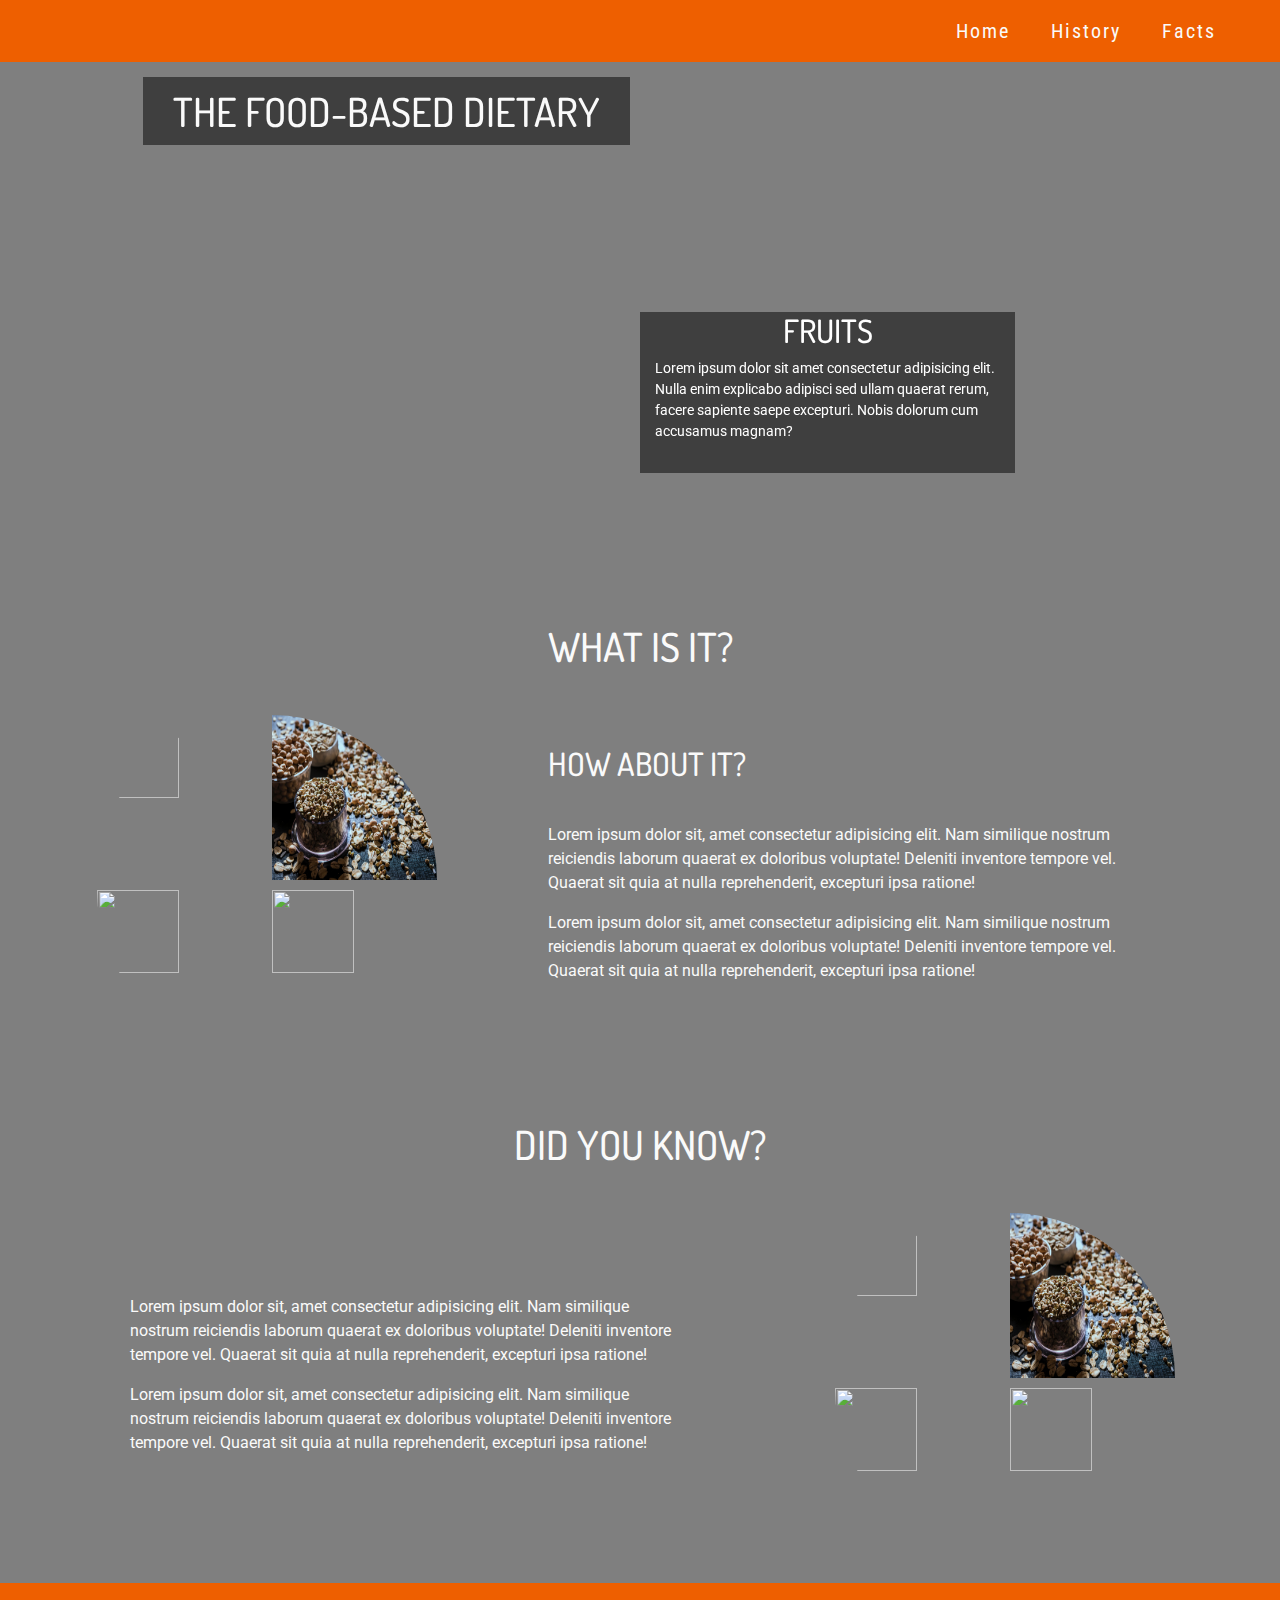
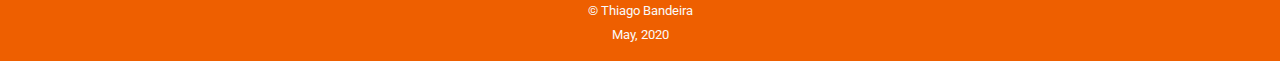
==== index.html @ e873997e "added text-box with link to facts.html page" ====
<!DOCTYPE html>
<html lang="en">
  <head>
    <meta charset="UTF-8" />
    <meta name="viewport" content="width=device-width, initial-scale=1.0" />
    <meta http-equiv="X-UA-Compatible" content="ie=edge" />
    <link rel="stylesheet" href="assets/css/style.css" type="text/css" />
    <link
      rel="stylesheet"
      href="https://use.fontawesome.com/releases/v5.6.3/css/all.css"
      integrity="sha384-UHRtZLI+pbxtHCWp1t77Bi1L4ZtiqrqD80Kn4Z8NTSRyMA2Fd33n5dQ8lWUE00s/"
      crossorigin="anonymous"
    />
    <link
      rel="stylesheet"
      href="https://stackpath.bootstrapcdn.com/bootstrap/4.5.0/css/bootstrap.min.css"
      type="text/css"
    />

    <title>The Food-Based Guidelines Website</title>
  </head>

  <body>
    <header>
      <nav class="navbar navbar-expand-lg navbar-light colorscheme">
        <a class="navbar-brand colorscheme" href="index.html"
          ><i class="fas fa-carrot"></i
        ></a>

        <button
          id="bt-toggler"
          class="navbar-toggler justify-content-end"
          type="button"
          data-toggle="collapse"
          data-target="#navbarNavDropdown"
          aria-controls="navbarNavDropdown"
          aria-expanded="false"
          aria-label="Toggle navigation"
        >
          <span><i class="fas fa-bars"></i></span>
        </button>
        <div
          class="collapse navbar-collapse justify-content-end"
          id="navbarNavDropdown"
        >
          <ul id="nav" class="navbar-nav">
            <li class="nav-item activated">
              <a class="nav-link" href="index.html">Home</a>
            </li>
            <li class="nav-item">
              <a class="nav-link" href="history.html">History</a>
            </li>
            <li class="nav-item">
              <a class="nav-link" href="facts.html">Facts</a>
            </li>
          </ul>
        </div>
      </nav>
    </header>

    <section>
      <div class="section-wrapper">
        <div class="hero-wrapper justify-content-center padding-bottom">
          <h1 class="maintitles">
            The Food-Based Dietary
          </h1>
          <div class="container-fluid">
            <div class="row">
              <div class="col-12">
                <div
                  id="carouselExampleControls"
                  class="carousel slide"
                  data-ride="carousel"
                >
                  <div class="carousel-inner">
                    <div class="carousel-item active">
                      <div class="img-fruits">
                        <span class="d-none d-md-block text-box-hero">
                          <a href="facts.html">
                            <h2 class="heading text-center">
                              Fruits
                            </h2>
                            <p>
                              Lorem ipsum dolor sit amet consectetur adipisicing
                              elit. Nulla enim explicabo adipisci sed ullam
                              quaerat rerum, facere sapiente saepe excepturi.
                              Nobis dolorum cum accusamus magnam?
                            </p></a
                          >
                        </span>
                      </div>
                    </div>

                    <div class="carousel-item">
                      <div class="img-dairy"></div>
                      <span class="d-none d-md-block text-box-hero">
                        <a href="facts.html">
                          <h2 class="heading text-center">
                            Dairy
                          </h2>
                          <p>
                            Lorem ipsum dolor sit amet consectetur adipisicing
                            elit. Nulla enim explicabo adipisci sed ullam
                            quaerat rerum, facere sapiente saepe excepturi.
                            Nobis dolorum cum accusamus magnam?
                          </p></a
                        >
                      </span>
                    </div>

                    <div class="carousel-item">
                      <div class="img-nuts">
                        <span class="d-none d-md-block text-box-hero">
                          <a href="facts.html">
                            <h2 class="heading text-center">
                              Nuts
                            </h2>
                            <p>
                              Lorem ipsum dolor sit amet consectetur adipisicing
                              elit. Nulla enim explicabo adipisci sed ullam
                              quaerat rerum, facere sapiente saepe excepturi.
                              Nobis dolorum cum accusamus magnam?
                            </p></a
                          >
                        </span>
                      </div>
                    </div>
                  </div>
                </div>
              </div>
            </div>
          </div>
        </div>
        <div class="container-fluid">
          <div class="padding-bottom">
            <div class="row">
              <div class="col-12">
                <h1 class="maintitle text-center">What is it?</h1>
              </div>
            </div>
            <div class="row">
              <div class="col-12 col-md-5">
                <div class="row justify-content-center">
                  <div class="charts-wrapper">
                    <img
                      src="assets/images/vegetables_2.jpg"
                      class="charts-vegetables"
                    />
                    <img src="assets/images/nuts_1.jpg" class="charts-nuts" />
                    <img
                      src="assets/images/fruits_1.jpg"
                      class="charts-fruits"
                    />
                    <img
                      src="assets/images/chicken_1.jpg"
                      class="charts-protein"
                    />
                  </div>
                </div>
              </div>
              <div class="col-12 col-md-6">
                <div class="heading">
                  <h2 class="maintitle text-center text-md-left">
                    How about it?
                  </h2>
                  <p class="text-justify text-md-left">
                    Lorem ipsum dolor sit, amet consectetur adipisicing elit.
                    Nam similique nostrum reiciendis laborum quaerat ex
                    doloribus voluptate! Deleniti inventore tempore vel. Quaerat
                    sit quia at nulla reprehenderit, excepturi ipsa ratione!
                  </p>
                  <p class="text-justify text-md-left">
                    Lorem ipsum dolor sit, amet consectetur adipisicing elit.
                    Nam similique nostrum reiciendis laborum quaerat ex
                    doloribus voluptate! Deleniti inventore tempore vel. Quaerat
                    sit quia at nulla reprehenderit, excepturi ipsa ratione!
                  </p>
                </div>
              </div>
            </div>
          </div>
        </div>
        <div class="container-fluid">
          <div class="padding-bottom">
            <div class="row">
              <div class="col-12">
                <h1 class="maintitle text-center">Did you know?</h1>
              </div>
            </div>

            <div class="row m-auto">
              <div class="col-12 col-md-6 m-auto">
                <p class="text-justify ml-5 text-md-left">
                  Lorem ipsum dolor sit, amet consectetur adipisicing elit. Nam
                  similique nostrum reiciendis laborum quaerat ex doloribus
                  voluptate! Deleniti inventore tempore vel. Quaerat sit quia at
                  nulla reprehenderit, excepturi ipsa ratione!
                </p>
                <p class="text-justify ml-5 text-md-left">
                  Lorem ipsum dolor sit, amet consectetur adipisicing elit. Nam
                  similique nostrum reiciendis laborum quaerat ex doloribus
                  voluptate! Deleniti inventore tempore vel. Quaerat sit quia at
                  nulla reprehenderit, excepturi ipsa ratione!
                </p>
              </div>
              <div class="col-12 col-md-5">
                <div class="row justify-content-center">
                  <div class="charts-wrapper">
                    <img
                      src="assets/images/vegetables_2.jpg"
                      class="charts-vegetables"
                    />
                    <img src="assets/images/nuts_1.jpg" class="charts-nuts" />
                    <img
                      src="assets/images/fruits_1.jpg"
                      class="charts-fruits"
                    />
                    <img
                      src="assets/images/chicken_1.jpg"
                      class="charts-protein"
                    />
                  </div>
                </div>
              </div>
            </div>
          </div>
        </div>
      </div>
    </section>

    <footer class="colorscheme">
      <p class="text-center">
        <small>© Thiago Bandeira <br />May, 2020</small>
      </p>
    </footer>

    <script
      src="https://code.jquery.com/jquery-3.5.1.slim.min.js"
      integrity="sha384-DfXdz2htPH0lsSSs5nCTpuj/zy4C+OGpamoFVy38MVBnE+IbbVYUew+OrCXaRkfj"
      crossorigin="anonymous"
    ></script>
    <script
      src="https://cdn.jsdelivr.net/npm/popper.js@1.16.0/dist/umd/popper.min.js"
      integrity="sha384-Q6E9RHvbIyZFJoft+2mJbHaEWldlvI9IOYy5n3zV9zzTtmI3UksdQRVvoxMfooAo"
      crossorigin="anonymous"
    ></script>
    <script
      src="https://stackpath.bootstrapcdn.com/bootstrap/4.5.0/js/bootstrap.min.js"
      integrity="sha384-OgVRvuATP1z7JjHLkuOU7Xw704+h835Lr+6QL9UvYjZE3Ipu6Tp75j7Bh/kR0JKI"
      crossorigin="anonymous"
    ></script>
  </body>
</html>
---- assets/css/style.css ----
@import url("https://fonts.googleapis.com/css2?family=Dosis:wght@300;400;500;600;700&family=Roboto+Condensed&family=Roboto:wght@300;400;500;700&display=swap");

/* ------------------------------------------------Colors*/

.colorscheme {
  background-color: #ee5f00;
  color: #fafafa!important;
}

/* ------------------------------------------------General Settings*/
header{
    overflow: visible;
}

section { 
  background: url("../images/table.basil.knife.jpg") no-repeat center center fixed; 
  -webkit-background-size: cover;
  -moz-background-size: cover;
  -o-background-size: cover;
  background-size: cover;
}

.section-wrapper{
    background-color: rgba(0, 0, 0, 0.5);
    z-index: 100;
}

.hero-wrapper{
    position: relative;
}

nav> a {
    margin-left: 15px;
}

nav button{
    margin-right: 15px;
}

body {
  font-family: "Roboto Condensed", sans-serif;
  font-weight: 200;
  font-size: 15px;
  color: #fafafa!important; 
}

h1,h2,h3,h4,h5,h6{
    font-family: 'Dosis',sans-serif;
    font-weight: 300;
    text-transform: uppercase;
}


footer p{
    margin: 0px;
    padding: 15px 0;
}

.padding-bottom{
    padding-bottom: 25px;
}

/* ------------------------------------------------Navbar*/
.fa-carrot{
    font-size: 30px;
}

#bt-toggler{
    color:#fff;
    font-size:28px;
    font-weight: 100;
    border-color: rgb(255, 255, 255)!important;
}


#nav {
  padding: 0px;
  margin-right: 0px;
  letter-spacing: 2px;
  font-family: "Roboto Condensed", sans-serif;
  font-size: 20px;
  padding-right: 15px;
}

#nav li {
  padding-right: 25px;
}

#nav li a {
  color: #fafafa;
}

/* ------------------------------------------------Hero Div*/

.maintitle{
    color: #fafafa;
    margin-top: 25px;
    margin-bottom: 30px;
    padding: 10px 0;
}

.maintitles{
    background-color: rgba(0, 0, 0, 0.5);
    color: #fafafa;
    margin: 15px;
    left: 10%;
    padding: 10px 30px;
    position: absolute;
    z-index: 1;
}

.herophotos{
    max-height: 400px;
    height: auto;
    margin: 0px!important;
}

.text-box-hero{
    width: 30%;
    left: 50%;
    top: 50%;
    background-color: rgba(0, 0, 0, 0.5);
    position: absolute;
    font-size: 14px;
}

.text-box-hero a,.text-box-hero a:hover{
    color:#fff;
    text-decoration: none;
}

.text-box-hero p{
    margin-left: 15px;
    padding-bottom: 15px;
}


.img-fruits{
    height: 500px;
    width: 100%;
    background: url("../images/fruits_1.jpg") no-repeat center center; 
    -webkit-background-size: cover;
  -moz-background-size: cover;
  -o-background-size: cover;
  background-size: cover;
  position:relative;
  }

.img-dairy{
    height: 500px;
    width: 100%;
    background: url("../images/dairy_1.jpg") no-repeat center center; 
    -webkit-background-size: cover;
  -moz-background-size: cover;
  -o-background-size: cover;
  background-size: cover;
  }

.container-fluid{
    padding: 0px;
}

.img-nuts{
    height: 500px;
    width: 100%;
    background: url("../images/nuts_in_sac.jpg") no-repeat center center; 
    -webkit-background-size: cover;
  -moz-background-size: cover;
  -o-background-size: cover;
  background-size: cover;
  }

.container-wrapper{
   padding: 0 200px;
}

/* ------------------------------------------------What is it Div*/

.charts-wrapper{
    height: 350px;
    width: 350px;
    border-radius: 50%;
    border: 5px;
    border-color: rgb(0,0,0);
    }

.charts-vegetables{
     border-top-left-radius: 100%;
     height: 50%;
     width: 50%;
     padding: 5px;
  }

.charts-fruits{
      height: 50%;
      width: 50%;
      border-bottom-left-radius: 100%;
      padding: 5px;
  }

.charts-nuts{
      height: 50%;
      width: 50%;
      border-top-right-radius: 100%;
      float:right;
      padding: 5px;
      }

  .charts-protein{
      height: 50%;
      width: 50%;
      border-bottom-right-radius: 100%;
      float:right;
      padding: 5px;
      }
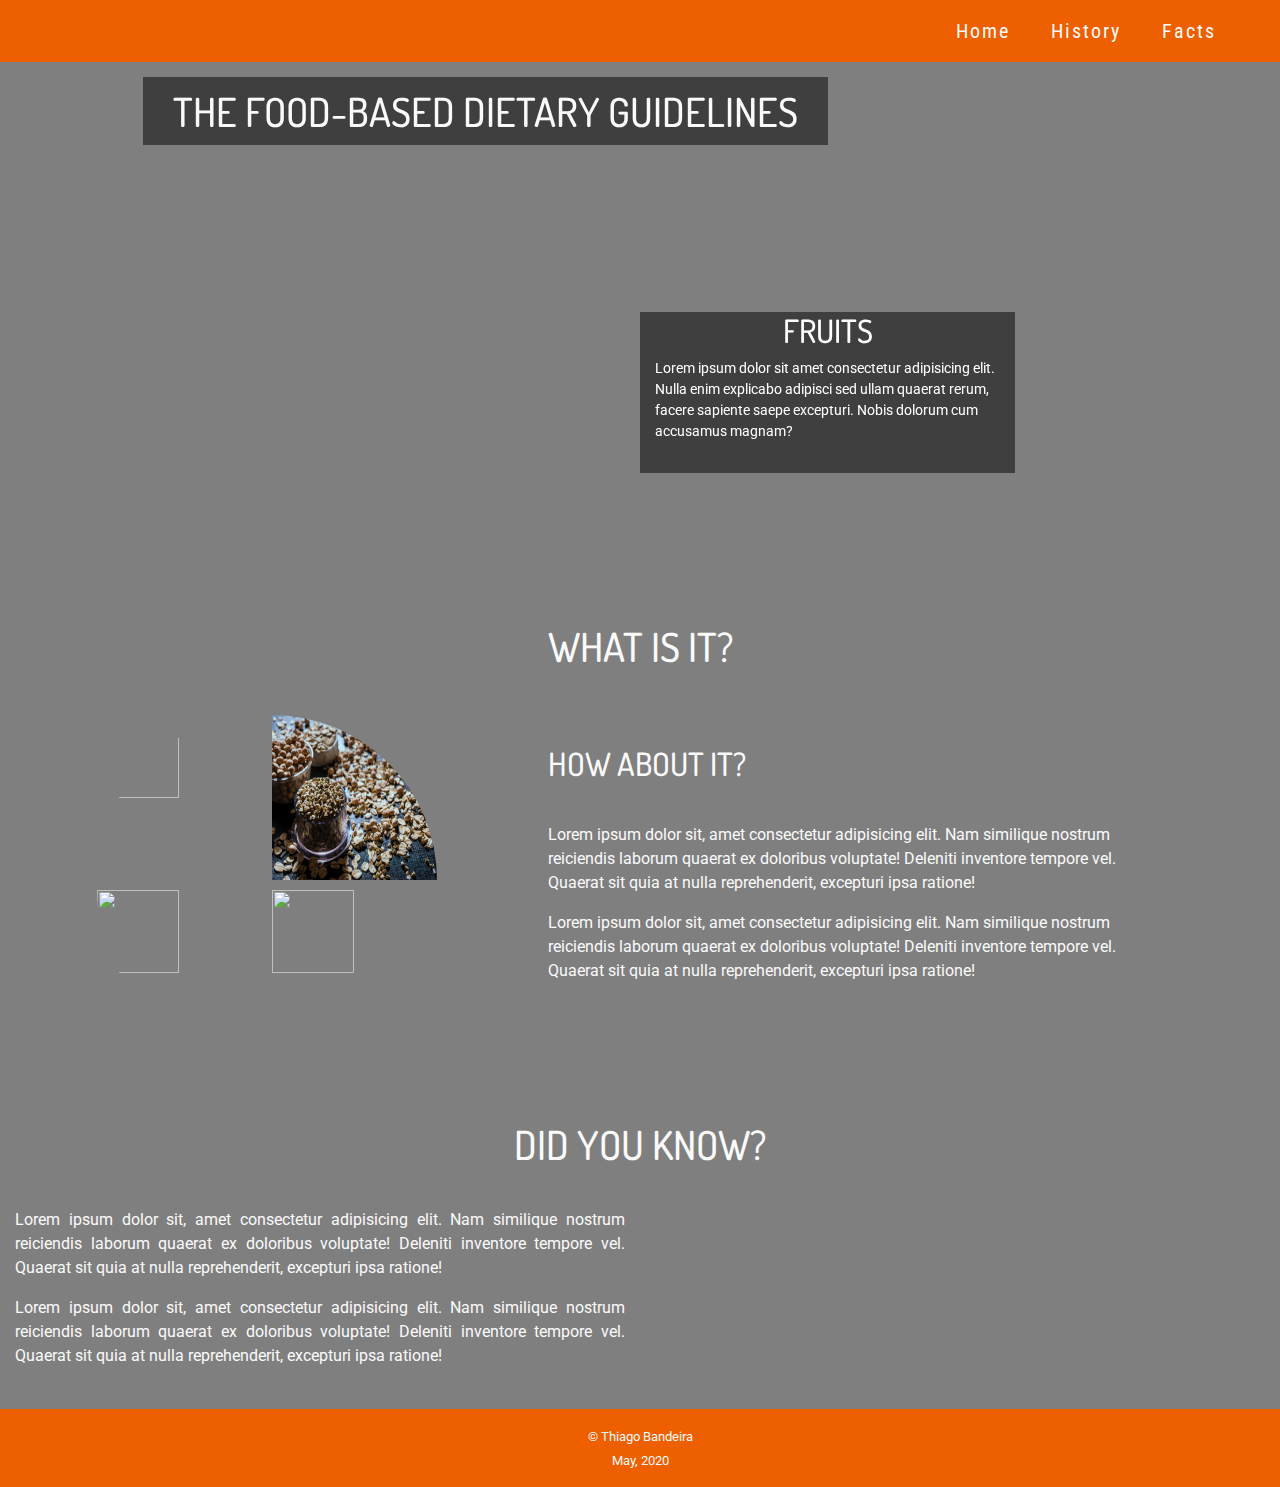
==== commit 4d30e424: "changed 'photos divisions' to chart-icon, removed auto and left-margins" ====
--- a/index.html
+++ b/index.html
@@ -17,7 +17,7 @@
       type="text/css"
     />
 
-    <title>The Food-Based Guidelines Website</title>
+    <title>The Food-Based Dietary Guidelines Website</title>
   </head>
 
   <body>
@@ -62,7 +62,7 @@
       <div class="section-wrapper">
         <div class="hero-wrapper justify-content-center padding-bottom">
           <h1 class="maintitles">
-            The Food-Based Dietary
+            The Food-Based Dietary Guidelines
           </h1>
           <div class="container-fluid">
             <div class="row">
@@ -76,7 +76,7 @@
                     <div class="carousel-item active">
                       <div class="img-fruits">
                         <span class="d-none d-md-block text-box-hero">
-                          <a href="facts.html">
+                          <a href="facts.html#fruits">
                             <h2 class="heading text-center">
                               Fruits
                             </h2>
@@ -94,7 +94,7 @@
                     <div class="carousel-item">
                       <div class="img-dairy"></div>
                       <span class="d-none d-md-block text-box-hero">
-                        <a href="facts.html">
+                        <a href="facts.html#dairy">
                           <h2 class="heading text-center">
                             Dairy
                           </h2>
@@ -188,38 +188,24 @@
               </div>
             </div>
 
-            <div class="row m-auto">
-              <div class="col-12 col-md-6 m-auto">
-                <p class="text-justify ml-5 text-md-left">
+            <div class="row">
+              <div class="col-12 col-md-6">
+                <p class="text-justify">
                   Lorem ipsum dolor sit, amet consectetur adipisicing elit. Nam
                   similique nostrum reiciendis laborum quaerat ex doloribus
                   voluptate! Deleniti inventore tempore vel. Quaerat sit quia at
                   nulla reprehenderit, excepturi ipsa ratione!
                 </p>
-                <p class="text-justify ml-5 text-md-left">
+                <p class="text-justify">
                   Lorem ipsum dolor sit, amet consectetur adipisicing elit. Nam
                   similique nostrum reiciendis laborum quaerat ex doloribus
                   voluptate! Deleniti inventore tempore vel. Quaerat sit quia at
                   nulla reprehenderit, excepturi ipsa ratione!
                 </p>
               </div>
-              <div class="col-12 col-md-5">
+              <div class="col-12 col-md-6">
                 <div class="row justify-content-center">
-                  <div class="charts-wrapper">
-                    <img
-                      src="assets/images/vegetables_2.jpg"
-                      class="charts-vegetables"
-                    />
-                    <img src="assets/images/nuts_1.jpg" class="charts-nuts" />
-                    <img
-                      src="assets/images/fruits_1.jpg"
-                      class="charts-fruits"
-                    />
-                    <img
-                      src="assets/images/chicken_1.jpg"
-                      class="charts-protein"
-                    />
-                  </div>
+                  <i class="fas fa-chart-line"></i>
                 </div>
               </div>
             </div>
--- a/assets/css/style.css
+++ b/assets/css/style.css
@@ -4,74 +4,79 @@
 
 .colorscheme {
   background-color: #ee5f00;
-  color: #fafafa!important;
+  color: #fafafa !important;
 }
 
 /* ------------------------------------------------General Settings*/
-header{
-    overflow: visible;
-}
-
-section { 
-  background: url("../images/table.basil.knife.jpg") no-repeat center center fixed; 
-  -webkit-background-size: cover;
-  -moz-background-size: cover;
-  -o-background-size: cover;
-  background-size: cover;
-}
-
-.section-wrapper{
-    background-color: rgba(0, 0, 0, 0.5);
-    z-index: 100;
-}
-
-.hero-wrapper{
-    position: relative;
-}
-
-nav> a {
-    margin-left: 15px;
-}
-
-nav button{
-    margin-right: 15px;
+header {
+  overflow: visible;
+}
+
+section {
+  background: url("../images/table.basil.knife.jpg") no-repeat center center
+    fixed;
+  -webkit-background-size: cover;
+  -moz-background-size: cover;
+  -o-background-size: cover;
+  background-size: cover;
+}
+
+.section-wrapper {
+  background-color: rgba(0, 0, 0, 0.5);
+  z-index: 100;
+  position: relative;
+}
+
+.hero-wrapper {
+  position: relative;
+}
+
+nav > a {
+  margin-left: 15px;
+}
+
+nav button {
+  margin-right: 15px;
 }
 
 body {
   font-family: "Roboto Condensed", sans-serif;
   font-weight: 200;
   font-size: 15px;
-  color: #fafafa!important; 
-}
-
-h1,h2,h3,h4,h5,h6{
-    font-family: 'Dosis',sans-serif;
-    font-weight: 300;
-    text-transform: uppercase;
-}
-
-
-footer p{
-    margin: 0px;
-    padding: 15px 0;
-}
-
-.padding-bottom{
-    padding-bottom: 25px;
+  color: #fafafa !important;
+}
+
+h1,
+h2,
+h3,
+h4,
+h5,
+h6 {
+  font-family: "Dosis", sans-serif;
+  font-weight: 300;
+  text-transform: uppercase;
+}
+
+footer p {
+  margin: 0px;
+  padding: 15px 0;
+}
+
+.padding-bottom {
+  padding-bottom: 25px;
 }
 
 /* ------------------------------------------------Navbar*/
-.fa-carrot{
-    font-size: 30px;
-}
-
-#bt-toggler{
-    color:#fff;
-    font-size:28px;
-    font-weight: 100;
-    border-color: rgb(255, 255, 255)!important;
-}
-
+.fa-carrot {
+  font-size: 30px;
+}
+
+#bt-toggler {
+  color: #fff;
+  font-size: 28px;
+  font-weight: 100;
+  border-color: rgb(255, 255, 255) !important;
+}
 
 #nav {
   padding: 0px;
@@ -92,124 +97,269 @@
 
 /* ------------------------------------------------Hero Div*/
 
-.maintitle{
-    color: #fafafa;
-    margin-top: 25px;
-    margin-bottom: 30px;
-    padding: 10px 0;
-}
-
-.maintitles{
-    background-color: rgba(0, 0, 0, 0.5);
-    color: #fafafa;
-    margin: 15px;
-    left: 10%;
-    padding: 10px 30px;
-    position: absolute;
-    z-index: 1;
-}
-
-.herophotos{
-    max-height: 400px;
-    height: auto;
-    margin: 0px!important;
-}
-
-.text-box-hero{
-    width: 30%;
-    left: 50%;
-    top: 50%;
-    background-color: rgba(0, 0, 0, 0.5);
-    position: absolute;
-    font-size: 14px;
-}
-
-.text-box-hero a,.text-box-hero a:hover{
-    color:#fff;
-    text-decoration: none;
-}
-
-.text-box-hero p{
-    margin-left: 15px;
-    padding-bottom: 15px;
-}
-
-
-.img-fruits{
-    height: 500px;
-    width: 100%;
-    background: url("../images/fruits_1.jpg") no-repeat center center; 
-    -webkit-background-size: cover;
-  -moz-background-size: cover;
-  -o-background-size: cover;
-  background-size: cover;
-  position:relative;
-  }
-
-.img-dairy{
-    height: 500px;
-    width: 100%;
-    background: url("../images/dairy_1.jpg") no-repeat center center; 
-    -webkit-background-size: cover;
-  -moz-background-size: cover;
-  -o-background-size: cover;
-  background-size: cover;
-  }
-
-.container-fluid{
-    padding: 0px;
-}
-
-.img-nuts{
-    height: 500px;
-    width: 100%;
-    background: url("../images/nuts_in_sac.jpg") no-repeat center center; 
-    -webkit-background-size: cover;
-  -moz-background-size: cover;
-  -o-background-size: cover;
-  background-size: cover;
-  }
-
-.container-wrapper{
-   padding: 0 200px;
+.maintitle {
+  color: #fafafa;
+  margin-top: 25px;
+  margin-bottom: 30px;
+  padding: 10px 0;
+}
+
+.maintitles {
+  background-color: rgba(0, 0, 0, 0.5);
+  color: #fafafa;
+  margin: 15px;
+  left: 10%;
+  padding: 10px 30px;
+  position: absolute;
+  z-index: 1;
+}
+
+.herophotos {
+  max-height: 400px;
+  height: auto;
+  margin: 0px !important;
+}
+
+.text-box-hero {
+  width: 30%;
+  left: 50%;
+  top: 50%;
+  background-color: rgba(0, 0, 0, 0.5);
+  position: absolute;
+  font-size: 14px;
+}
+
+.text-box-hero a,
+.text-box-hero a:hover {
+  color: #fff;
+  text-decoration: none;
+}
+
+.text-box-hero p {
+  margin-left: 15px;
+  padding-bottom: 15px;
+}
+
+.img-fruits {
+  height: 500px;
+  width: 100%;
+  background: url("../images/fruits_1.jpg") no-repeat center center;
+  -webkit-background-size: cover;
+  -moz-background-size: cover;
+  -o-background-size: cover;
+  background-size: cover;
+  position: relative;
+}
+
+.img-dairy {
+  height: 500px;
+  width: 100%;
+  background: url("../images/dairy_1.jpg") no-repeat center center;
+  -webkit-background-size: cover;
+  -moz-background-size: cover;
+  -o-background-size: cover;
+  background-size: cover;
+}
+
+.container-fluid {
+  padding: 0px;
+}
+
+.img-nuts {
+  height: 500px;
+  width: 100%;
+  background: url("../images/nuts_in_sac.jpg") no-repeat center center;
+  -webkit-background-size: cover;
+  -moz-background-size: cover;
+  -o-background-size: cover;
+  background-size: cover;
+}
+
+.container-wrapper {
+  padding: 0 200px;
 }
 
 /* ------------------------------------------------What is it Div*/
 
-.charts-wrapper{
-    height: 350px;
-    width: 350px;
-    border-radius: 50%;
-    border: 5px;
-    border-color: rgb(0,0,0);
-    }
-
-.charts-vegetables{
-     border-top-left-radius: 100%;
-     height: 50%;
-     width: 50%;
-     padding: 5px;
-  }
-
-.charts-fruits{
-      height: 50%;
-      width: 50%;
-      border-bottom-left-radius: 100%;
-      padding: 5px;
-  }
-
-.charts-nuts{
-      height: 50%;
-      width: 50%;
-      border-top-right-radius: 100%;
-      float:right;
-      padding: 5px;
-      }
-
-  .charts-protein{
-      height: 50%;
-      width: 50%;
-      border-bottom-right-radius: 100%;
-      float:right;
-      padding: 5px;
-      }+.charts-wrapper {
+  height: 350px;
+  width: 350px;
+  border-radius: 50%;
+  border: 5px;
+  border-color: rgb(0, 0, 0);
+}
+
+.charts-vegetables {
+  border-top-left-radius: 100%;
+  height: 50%;
+  width: 50%;
+  padding: 5px;
+}
+
+.charts-fruits {
+  height: 50%;
+  width: 50%;
+  border-bottom-left-radius: 100%;
+  padding: 5px;
+}
+
+.charts-nuts {
+  height: 50%;
+  width: 50%;
+  border-top-right-radius: 100%;
+  float: right;
+  padding: 5px;
+}
+
+.charts-protein {
+  height: 50%;
+  width: 50%;
+  border-bottom-right-radius: 100%;
+  float: right;
+  padding: 5px;
+}
+
+/* ------------------------------------------------------------------------------------------
+---------------------------------------------------------------------------------------------
+-----------------------------------------HISTORY.HTML----------------------------------------
+---------------------------------------------------------------------------------------------
+---------------------------------------------------------------------------------------------*/
+
+.history-maintitle {
+  padding: 25px 15px;
+}
+
+/* ------------------------------------------------------------------------Mobile View----*/
+
+.vertical-line {
+  border-left: solid #ee5f00 2px;
+  margin-left: 20px;
+  margin-top: 20px;
+  padding-top: 20px;
+}
+
+.text-date {
+  display: inline;
+}
+
+.bottom-line {
+  border-bottom: solid #ee5f00 2px;
+  margin: 0px;
+  padding-bottom: 0px;
+  width: 125px;
+}
+
+.text-date p {
+  padding: 10px 20px 40px 0px;
+  width: 90%;
+  margin-left: 40px;
+  margin-bottom: 0px !important;
+  text-align: justify;
+}
+
+.fa-calendar-alt {
+  margin-left: 25px;
+  padding: 15px;
+  font-size: 20px;
+}
+
+/* ------------------------------------------------------------------------Desktop View----*/
+
+.left-history-box{
+    width: 40%;
+    padding-bottom: 20px;
+    border-right: solid 2px #ee5f00;
+}
+
+.right-history-box{
+    width: 40%;
+    padding-bottom: 20px;
+    border-left: solid 2px #ee5f00;
+}
+
+
+
+.left-history-box p {
+    margin-left: 20%;
+    text-align: right;
+    margin-top: 2%;
+    margin-right: 2%;
+}
+
+.date-history-right {
+  height: 100px;
+  width: 100px;
+  border-radius: 50%;
+  border: 5px solid #ee5f00;
+  margin-left: 2%;
+  margin-top: 5%;
+}
+
+.date-history-right p{
+    margin: 25% 0%;
+    text-align: center;
+    font-size: 28px
+}
+
+
+.date-history-left {
+  height: 100px;
+  width: 100px;
+  border-radius: 50%;
+  border: 5px solid #ee5f00;
+  float: right;
+  margin-top: 5%;
+  margin-right: 2%;
+}
+
+.date-history-left p{
+    margin: 25% 0%;
+    text-align: center;
+    font-size: 28px
+}
+
+.right-history-box>p {
+    margin-right: 20%;
+    margin-top: 2%;
+    margin-left: 2%;
+}
+
+/* ------------------------------------------------------------------------------------------
+---------------------------------------------------------------------------------------------
+-----------------------------------------FACTS.HTML----------------------------------------
+---------------------------------------------------------------------------------------------
+---------------------------------------------------------------------------------------------*/
+
+
+.facts-photo{
+    height: 300px!important;
+    padding: 0px!important; 
+} 
+
+.facts-photo-wrapper{
+  height: 240px;
+  width: 240px;
+  margin: auto;
+  margin-top: 5%;
+  border-radius: 50%;
+  background: url("../images/fruits_1.jpg") no-repeat center center;
+  -webkit-background-size: cover;
+  -moz-background-size: cover;
+  -o-background-size: cover;
+  background-size: cover;
+  position: relative;
+}
+
+.facts-title h1{
+    vertical-align: auto;
+    font-size: 5em;
+    padding: 10% 0% 2% 0%;
+    margin-left: 0px;
+    margin-bottom: 1px;
+}
+
+.facts-title-division{
+    width: 80%;
+    height: 4px;
+    background-color: #ee5f00;
+}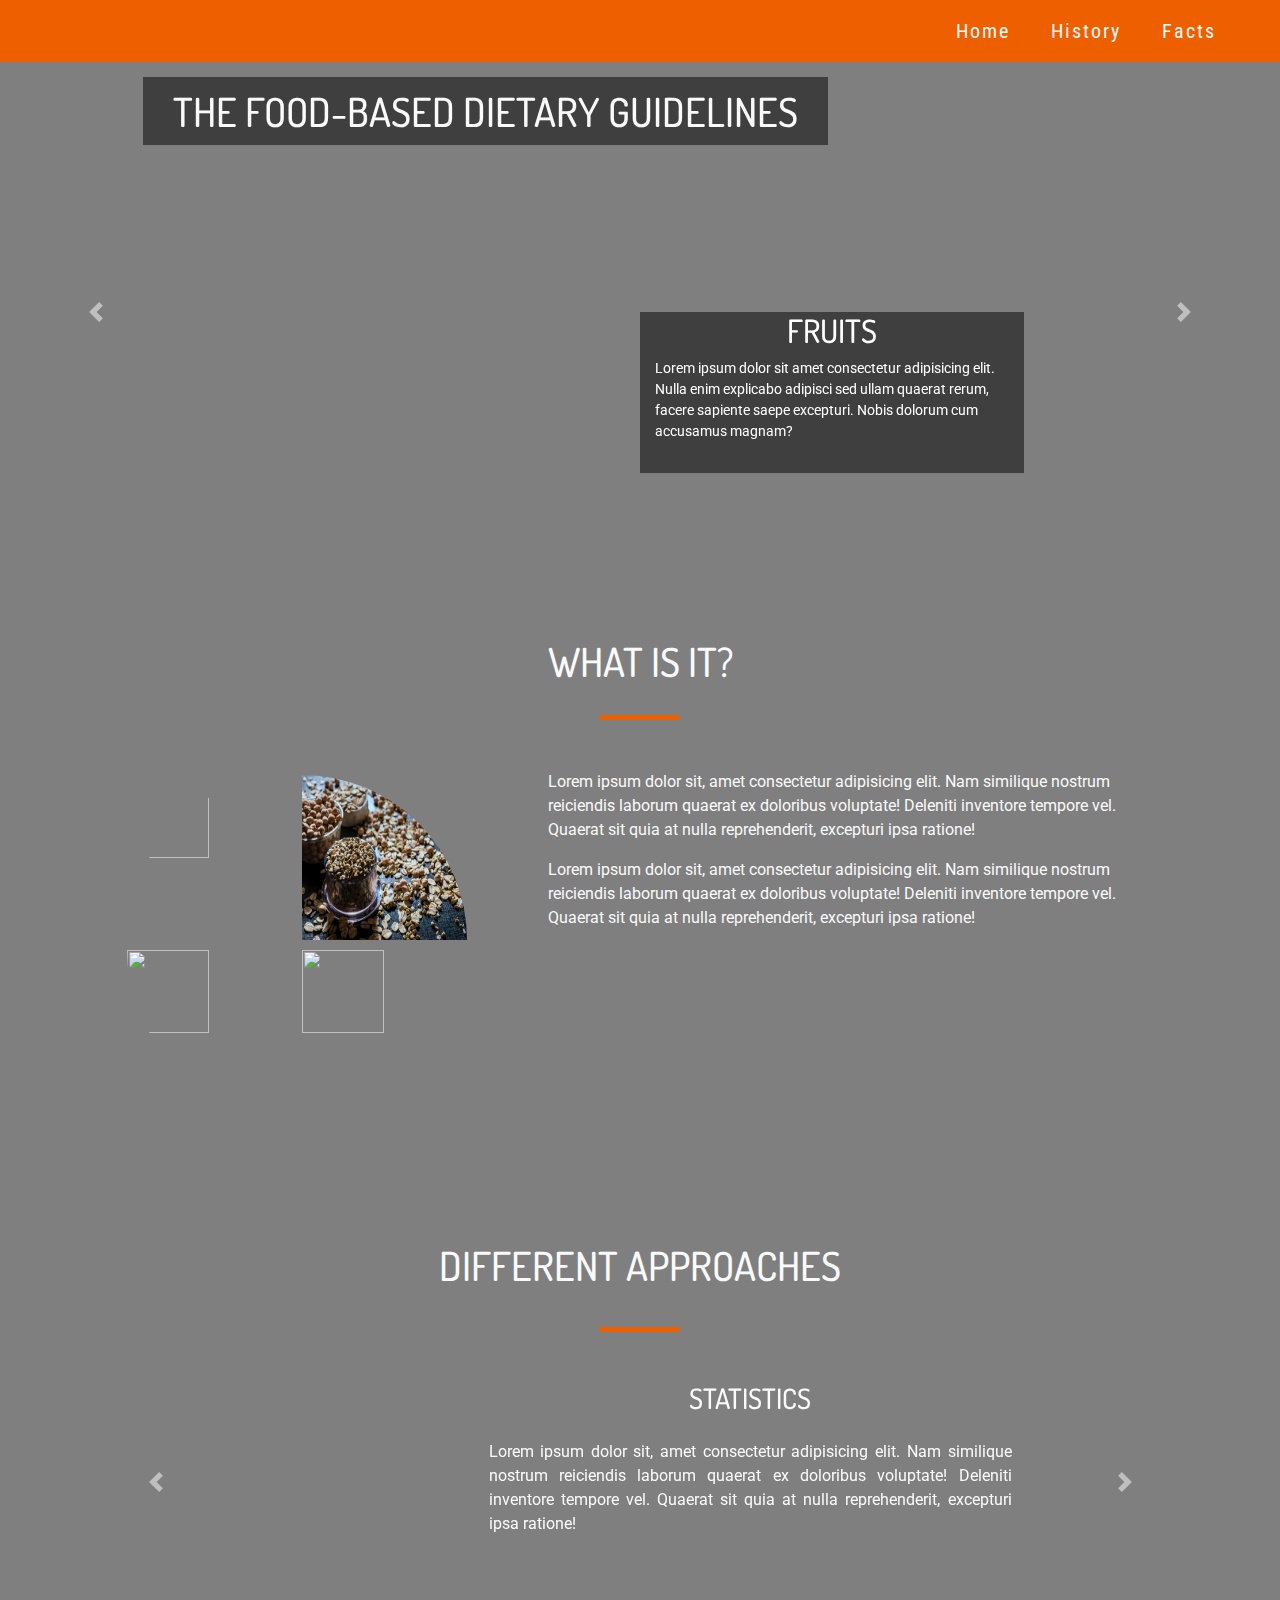
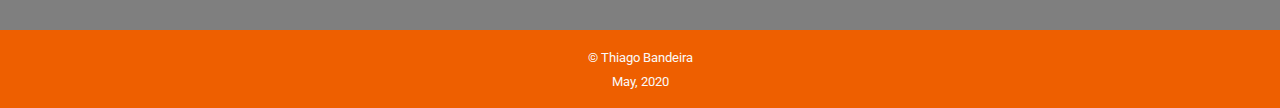
==== commit b9919ec9: "Added third section in index.html file, bootstrap carousel with title and paragraph" ====
--- a/index.html
+++ b/index.html
@@ -60,153 +60,252 @@
 
     <section>
       <div class="section-wrapper">
-        <div class="hero-wrapper justify-content-center padding-bottom">
+        <div class="hero-wrapper justify-content-center">
           <h1 class="maintitles">
             The Food-Based Dietary Guidelines
           </h1>
-          <div class="container-fluid">
-            <div class="row">
-              <div class="col-12">
-                <div
-                  id="carouselExampleControls"
-                  class="carousel slide"
-                  data-ride="carousel"
-                >
-                  <div class="carousel-inner">
-                    <div class="carousel-item active">
-                      <div class="img-fruits">
-                        <span class="d-none d-md-block text-box-hero">
-                          <a href="facts.html#fruits">
-                            <h2 class="heading text-center">
-                              Fruits
-                            </h2>
-                            <p>
-                              Lorem ipsum dolor sit amet consectetur adipisicing
-                              elit. Nulla enim explicabo adipisci sed ullam
-                              quaerat rerum, facere sapiente saepe excepturi.
-                              Nobis dolorum cum accusamus magnam?
-                            </p></a
-                          >
-                        </span>
-                      </div>
-                    </div>
-
-                    <div class="carousel-item">
-                      <div class="img-dairy"></div>
-                      <span class="d-none d-md-block text-box-hero">
-                        <a href="facts.html#dairy">
-                          <h2 class="heading text-center">
-                            Dairy
-                          </h2>
-                          <p>
-                            Lorem ipsum dolor sit amet consectetur adipisicing
-                            elit. Nulla enim explicabo adipisci sed ullam
-                            quaerat rerum, facere sapiente saepe excepturi.
-                            Nobis dolorum cum accusamus magnam?
-                          </p></a
-                        >
-                      </span>
-                    </div>
-
-                    <div class="carousel-item">
-                      <div class="img-nuts">
-                        <span class="d-none d-md-block text-box-hero">
-                          <a href="facts.html">
-                            <h2 class="heading text-center">
-                              Nuts
-                            </h2>
-                            <p>
-                              Lorem ipsum dolor sit amet consectetur adipisicing
-                              elit. Nulla enim explicabo adipisci sed ullam
-                              quaerat rerum, facere sapiente saepe excepturi.
-                              Nobis dolorum cum accusamus magnam?
-                            </p></a
-                          >
-                        </span>
-                      </div>
-                    </div>
+          <div>
+            <div
+              id="carouselExampleControls"
+              class="carousel slide"
+              data-ride="carousel"
+            >
+              <div class="carousel-inner">
+                <div class="carousel-item active">
+                  <div class="img-fruits">
+                    <span class="d-none d-md-block text-box-hero">
+                      <a href="facts.html#fruits">
+                        <h2 class="heading text-center">
+                          Fruits
+                        </h2>
+                        <p>
+                          Lorem ipsum dolor sit amet consectetur adipisicing
+                          elit. Nulla enim explicabo adipisci sed ullam quaerat
+                          rerum, facere sapiente saepe excepturi. Nobis dolorum
+                          cum accusamus magnam?
+                        </p></a
+                      >
+                    </span>
+                  </div>
+                </div>
+
+                <div class="carousel-item">
+                  <div class="img-dairy"></div>
+                  <span class="d-none d-md-block text-box-hero">
+                    <a href="facts.html#dairy">
+                      <h2 class="heading text-center">
+                        Dairy
+                      </h2>
+                      <p>
+                        Lorem ipsum dolor sit amet consectetur adipisicing elit.
+                        Nulla enim explicabo adipisci sed ullam quaerat rerum,
+                        facere sapiente saepe excepturi. Nobis dolorum cum
+                        accusamus magnam?
+                      </p></a
+                    >
+                  </span>
+                </div>
+
+                <div class="carousel-item">
+                  <div class="img-nuts">
+                    <span class="d-none d-md-block text-box-hero">
+                      <a href="facts.html">
+                        <h2 class="heading text-center">
+                          Nuts
+                        </h2>
+                        <p>
+                          Lorem ipsum dolor sit amet consectetur adipisicing
+                          elit. Nulla enim explicabo adipisci sed ullam quaerat
+                          rerum, facere sapiente saepe excepturi. Nobis dolorum
+                          cum accusamus magnam?
+                        </p></a
+                      >
+                    </span>
                   </div>
                 </div>
               </div>
+              <a
+                class="carousel-control-prev"
+                href="#carouselExampleControls"
+                role="button"
+                data-slide="prev"
+              >
+                <span
+                  class="carousel-control-prev-icon"
+                  aria-hidden="true"
+                ></span>
+                <span class="sr-only">Previous</span>
+              </a>
+              <a
+                class="carousel-control-next"
+                href="#carouselExampleControls"
+                role="button"
+                data-slide="next"
+              >
+                <span
+                  class="carousel-control-next-icon"
+                  aria-hidden="true"
+                ></span>
+                <span class="sr-only">Next</span>
+              </a>
             </div>
           </div>
         </div>
-        <div class="container-fluid">
-          <div class="padding-bottom">
-            <div class="row">
-              <div class="col-12">
-                <h1 class="maintitle text-center">What is it?</h1>
+        <div class="container-fluid pb-5">
+          <h1 class="maintitle text-center">What is it?</h1>
+          <div class="short-div"></div>
+          <div class="row">
+            <div class="col-md-1"></div>
+            <div class="col-12 col-md-4 pb-5">
+              <div class="charts-wrapper">
+                <img
+                  src="assets/images/vegetables_2.jpg"
+                  class="charts-vegetables"
+                />
+                <img src="assets/images/nuts_1.jpg" class="charts-nuts" />
+                <img src="assets/images/fruits_1.jpg" class="charts-fruits" />
+                <img src="assets/images/chicken_1.jpg" class="charts-protein" />
               </div>
             </div>
-            <div class="row">
-              <div class="col-12 col-md-5">
-                <div class="row justify-content-center">
-                  <div class="charts-wrapper">
-                    <img
-                      src="assets/images/vegetables_2.jpg"
-                      class="charts-vegetables"
-                    />
-                    <img src="assets/images/nuts_1.jpg" class="charts-nuts" />
-                    <img
-                      src="assets/images/fruits_1.jpg"
-                      class="charts-fruits"
-                    />
-                    <img
-                      src="assets/images/chicken_1.jpg"
-                      class="charts-protein"
-                    />
-                  </div>
-                </div>
-              </div>
-              <div class="col-12 col-md-6">
-                <div class="heading">
-                  <h2 class="maintitle text-center text-md-left">
-                    How about it?
-                  </h2>
-                  <p class="text-justify text-md-left">
-                    Lorem ipsum dolor sit, amet consectetur adipisicing elit.
-                    Nam similique nostrum reiciendis laborum quaerat ex
-                    doloribus voluptate! Deleniti inventore tempore vel. Quaerat
-                    sit quia at nulla reprehenderit, excepturi ipsa ratione!
-                  </p>
-                  <p class="text-justify text-md-left">
-                    Lorem ipsum dolor sit, amet consectetur adipisicing elit.
-                    Nam similique nostrum reiciendis laborum quaerat ex
-                    doloribus voluptate! Deleniti inventore tempore vel. Quaerat
-                    sit quia at nulla reprehenderit, excepturi ipsa ratione!
-                  </p>
-                </div>
-              </div>
+            <div class="col-12 col-md-6">
+              <p class="text-justify text-md-left">
+                Lorem ipsum dolor sit, amet consectetur adipisicing elit. Nam
+                similique nostrum reiciendis laborum quaerat ex doloribus
+                voluptate! Deleniti inventore tempore vel. Quaerat sit quia at
+                nulla reprehenderit, excepturi ipsa ratione!
+              </p>
+              <p class="text-justify text-md-left">
+                Lorem ipsum dolor sit, amet consectetur adipisicing elit. Nam
+                similique nostrum reiciendis laborum quaerat ex doloribus
+                voluptate! Deleniti inventore tempore vel. Quaerat sit quia at
+                nulla reprehenderit, excepturi ipsa ratione!
+              </p>
             </div>
           </div>
         </div>
-        <div class="container-fluid">
-          <div class="padding-bottom">
-            <div class="row">
-              <div class="col-12">
-                <h1 class="maintitle text-center">Did you know?</h1>
-              </div>
-            </div>
-
-            <div class="row">
-              <div class="col-12 col-md-6">
-                <p class="text-justify">
-                  Lorem ipsum dolor sit, amet consectetur adipisicing elit. Nam
-                  similique nostrum reiciendis laborum quaerat ex doloribus
-                  voluptate! Deleniti inventore tempore vel. Quaerat sit quia at
-                  nulla reprehenderit, excepturi ipsa ratione!
-                </p>
-                <p class="text-justify">
-                  Lorem ipsum dolor sit, amet consectetur adipisicing elit. Nam
-                  similique nostrum reiciendis laborum quaerat ex doloribus
-                  voluptate! Deleniti inventore tempore vel. Quaerat sit quia at
-                  nulla reprehenderit, excepturi ipsa ratione!
-                </p>
-              </div>
-              <div class="col-12 col-md-6">
-                <div class="row justify-content-center">
-                  <i class="fas fa-chart-line"></i>
+        <div class="container">
+          <div class="row justify-content-center pb-5">
+            <div class="col-12">
+              <h1 class="maintitle text-center">Different Approaches</h1>
+            </div>
+            <div class="short-div"></div>
+            <div>
+              <div
+                id="carouselExampleIndicators"
+                class="carousel slide"
+                data-ride="carousel"
+              >
+                <div class="carousel-inner">
+                <div class="carousel-item active">
+                    <div class="row justify-content-center">
+                    <div class="chart-bar">
+                      <i class="far fa-chart-bar"></i>
+                      </div>
+                      <div class="col-12 col-md-6">
+                      <h3 class="text-center">Statistics</h3>
+                        <p class="text-justify p-3">
+                          Lorem ipsum dolor sit, amet consectetur adipisicing
+                          elit. Nam similique nostrum reiciendis laborum quaerat
+                          ex doloribus voluptate! Deleniti inventore tempore
+                          vel. Quaerat sit quia at nulla reprehenderit,
+                          excepturi ipsa ratione!
+                        </p>
+                      </div>
+                    </div>
+                  </div>
+
+                  <div class="carousel-item">
+                    <div class="row justify-content-center">
+                      <img
+                        src="assets/images/irish_pyramid.jpg"
+                        alt="Myplate"
+                        height="200px"
+                        width="220px"
+                      />
+                      <div class="col-12 col-md-6">
+                      <h3 class="text-center">Pyramid</h3>
+                        <p class="text-justify p-3">
+                          Lorem ipsum dolor sit, amet consectetur adipisicing
+                          elit. Nam similique nostrum reiciendis laborum quaerat
+                          ex doloribus voluptate! Deleniti inventore tempore
+                          vel. Quaerat sit quia at nulla reprehenderit,
+                          excepturi ipsa ratione!
+                        </p>
+                      </div>
+                    </div>
+                  </div>
+
+
+                  <div class="carousel-item">
+                    <div class="row justify-content-center">
+                      <img
+                        src="assets/images/myplate_green.jpg"
+                        alt="Myplate"
+                        height="200px"
+                        width="220px"
+                      />
+                      <div class="col-12 col-md-6">
+                      <h3 class="text-center">Plate</h3>
+                        <p class="text-justify p-3">
+                          Lorem ipsum dolor sit, amet consectetur adipisicing
+                          elit. Nam similique nostrum reiciendis laborum quaerat
+                          ex doloribus voluptate! Deleniti inventore tempore
+                          vel. Quaerat sit quia at nulla reprehenderit,
+                          excepturi ipsa ratione!
+                        </p>
+                      </div>
+                    </div>
+                  </div>
+
+                  
+
+                  <div class="carousel-item">
+                    <div class="row justify-content-center">
+                      <img
+                        src="assets/images/ecuador_guide.jpg"
+                        alt="Myplate"
+                        height="200px"
+                        width="220px"
+                      />
+                      <div class="col-12 col-md-6">
+                      <h3 class="text-center">Spoon</h3>
+                        <p class="text-justify p-3">
+                          Lorem ipsum dolor sit, amet consectetur adipisicing
+                          elit. Nam similique nostrum reiciendis laborum quaerat
+                          ex doloribus voluptate! Deleniti inventore tempore
+                          vel. Quaerat sit quia at nulla reprehenderit,
+                          excepturi ipsa ratione!
+                        </p>
+                      </div>
+                    </div>
+                  </div>
+
                 </div>
+
+                <a
+                  class="carousel-control-prev"
+                  href="#carouselExampleIndicators"
+                  role="button"
+                  data-slide="prev"
+                >
+                  <span
+                    class="carousel-control-prev-icon"
+                    aria-hidden="true"
+                  ></span>
+                  <span class="sr-only">Previous</span>
+                </a>
+                <a
+                  class="carousel-control-next"
+                  href="#carouselExampleIndicators"
+                  role="button"
+                  data-slide="next"
+                >
+                  <span
+                    class="carousel-control-next-icon"
+                    aria-hidden="true"
+                  ></span>
+                  <span class="sr-only">Next</span>
+                </a>
               </div>
             </div>
           </div>
--- a/assets/css/style.css
+++ b/assets/css/style.css
@@ -27,9 +27,16 @@
   position: relative;
 }
 
+.short-div{
+    border-bottom: solid #ee5f00 5px;
+    width: 80px;
+    margin: 30px auto 50px auto;
+}
+
 .hero-wrapper {
   position: relative;
-}
+  padding-bottom: 50px;
+ }
 
 nav > a {
   margin-left: 15px;
@@ -100,8 +107,6 @@
 .maintitle {
   color: #fafafa;
   margin-top: 25px;
-  margin-bottom: 30px;
-  padding: 10px 0;
 }
 
 .maintitles {
@@ -115,8 +120,6 @@
 }
 
 .herophotos {
-  max-height: 400px;
-  height: auto;
   margin: 0px !important;
 }
 
@@ -161,10 +164,6 @@
   background-size: cover;
 }
 
-.container-fluid {
-  padding: 0px;
-}
-
 .img-nuts {
   height: 500px;
   width: 100%;
@@ -185,8 +184,7 @@
   height: 350px;
   width: 350px;
   border-radius: 50%;
-  border: 5px;
-  border-color: rgb(0, 0, 0);
+  margin:0px;
 }
 
 .charts-vegetables {
@@ -219,6 +217,21 @@
   padding: 5px;
 }
 
+/* ------------------------------------------------Did you know?*/
+
+.chart-bar{
+    height: 200px;
+    width: 220px;
+}
+.fa-chart-bar{
+    font-size:200px;
+    }
+
+.left{
+    float: right;
+}
+
+
 /* ------------------------------------------------------------------------------------------
 ---------------------------------------------------------------------------------------------
 -----------------------------------------HISTORY.HTML----------------------------------------
@@ -226,7 +239,8 @@
 ---------------------------------------------------------------------------------------------*/
 
 .history-maintitle {
-  padding: 25px 15px;
+    padding: 3% 0%;
+    font-size: 30px;
 }
 
 /* ------------------------------------------------------------------------Mobile View----*/
@@ -265,25 +279,23 @@
 
 /* ------------------------------------------------------------------------Desktop View----*/
 
-.left-history-box{
-    width: 40%;
-    padding-bottom: 20px;
-    border-right: solid 2px #ee5f00;
-}
-
-.right-history-box{
-    width: 40%;
-    padding-bottom: 20px;
-    border-left: solid 2px #ee5f00;
-}
-
-
+.left-history-box {
+  width: 40%;
+  padding-bottom: 20px;
+  border-right: solid 2px #ee5f00;
+}
+
+.right-history-box {
+  width: 40%;
+  padding-bottom: 20px;
+  border-left: solid 2px #ee5f00;
+}
 
 .left-history-box p {
-    margin-left: 20%;
-    text-align: right;
-    margin-top: 2%;
-    margin-right: 2%;
+  margin-left: 20%;
+  text-align: right;
+  margin-top: 2%;
+  margin-right: 2%;
 }
 
 .date-history-right {
@@ -295,12 +307,11 @@
   margin-top: 5%;
 }
 
-.date-history-right p{
-    margin: 25% 0%;
-    text-align: center;
-    font-size: 28px
-}
-
+.date-history-right p {
+  margin: 25% 0%;
+  text-align: center;
+  font-size: 28px;
+}
 
 .date-history-left {
   height: 100px;
@@ -312,16 +323,20 @@
   margin-right: 2%;
 }
 
-.date-history-left p{
-    margin: 25% 0%;
-    text-align: center;
-    font-size: 28px
-}
-
-.right-history-box>p {
-    margin-right: 20%;
-    margin-top: 2%;
-    margin-left: 2%;
+.date-history-left p {
+  margin: 25% 0%;
+  text-align: center;
+  font-size: 28px;
+}
+
+.right-history-box > p {
+  margin-right: 20%;
+  margin-top: 2%;
+  margin-left: 2%;
+}
+
+.history-end{
+    height: 20px;
 }
 
 /* ------------------------------------------------------------------------------------------
@@ -330,18 +345,23 @@
 ---------------------------------------------------------------------------------------------
 ---------------------------------------------------------------------------------------------*/
 
-
-.facts-photo{
-    height: 300px!important;
-    padding: 0px!important; 
-} 
-
-.facts-photo-wrapper{
+.facts-maintitle{
+     padding: 3% 0%;
+}
+
+.facts-photo {
+  height: 300px !important;
+  padding: 0px !important;
+}
+
+.facts-photo-wrapper {
   height: 240px;
   width: 240px;
   margin: auto;
-  margin-top: 5%;
   border-radius: 50%;
+}
+
+#fruits .facts-photo-wrapper {
   background: url("../images/fruits_1.jpg") no-repeat center center;
   -webkit-background-size: cover;
   -moz-background-size: cover;
@@ -350,16 +370,63 @@
   position: relative;
 }
 
-.facts-title h1{
-    vertical-align: auto;
-    font-size: 5em;
-    padding: 10% 0% 2% 0%;
-    margin-left: 0px;
-    margin-bottom: 1px;
-}
-
-.facts-title-division{
-    width: 80%;
-    height: 4px;
-    background-color: #ee5f00;
-}+#dairy{
+    background-color: rgba(0, 0, 0, 0.5);
+    padding: 5% 0%;
+}
+
+#fruits, #nuts{
+    padding: 5% 0%;
+}
+
+#dairy .facts-photo-wrapper {
+  background: url("../images/dairy_1.jpg") no-repeat center center;
+  -webkit-background-size: cover;
+  -moz-background-size: cover;
+  -o-background-size: cover;
+  background-size: cover;
+  position: relative;
+}
+
+#nuts .facts-photo-wrapper {
+  background: url("../images/nuts_in_sac.jpg") no-repeat center center;
+  -webkit-background-size: cover;
+  -moz-background-size: cover;
+  -o-background-size: cover;
+  background-size: cover;
+  position: relative;
+}
+
+.facts-title h1 {
+  vertical-align: auto;
+  margin-left: 0px;
+  margin-bottom: 1px;
+}
+
+.facts-title p{
+    margin-left: 0px!important;
+    padding-left: 0px!important;
+}
+.facts-title-division {
+  width: 80%;
+  height: 4px;
+  background-color: #ee5f00;
+}
+
+.facts-heading-division {
+  margin: auto;
+  width: 200px;
+  border-bottom: solid #ee5f00 2px;
+}
+
+#fruits p, #dairy p, #nuts p {
+  margin: 4% 10%;
+}
+
+#fruits ul, #dairy ul, #nuts ul {
+  margin: 4% 5%;
+}
+
+#fruits h3, #dairy h3, #nuts h3 {
+  padding-top: 10%;
+}
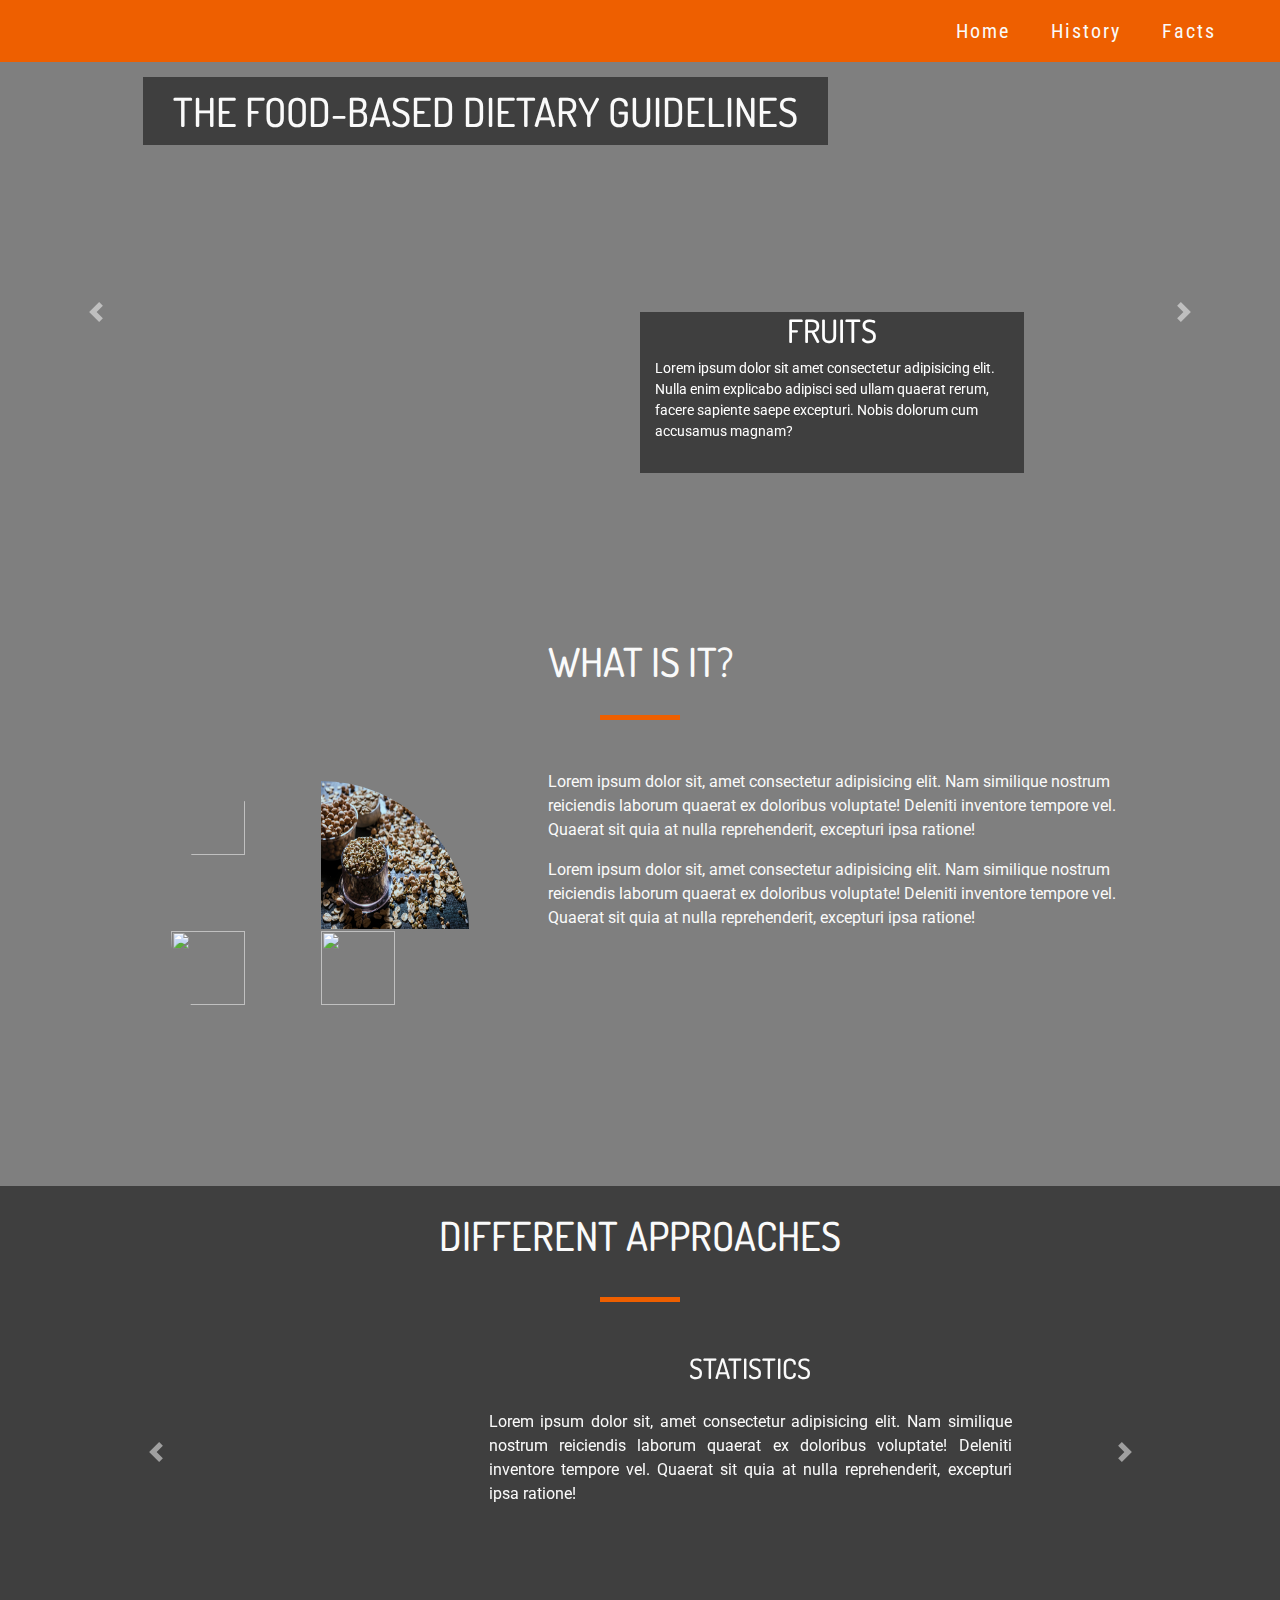
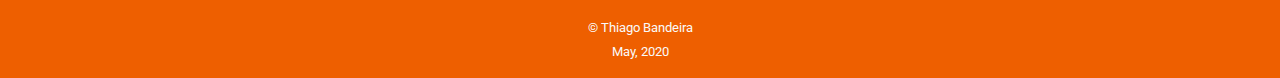
==== commit a92d7472: "Added dark background to contrast sections" ====
--- a/index.html
+++ b/index.html
@@ -109,7 +109,7 @@
                 <div class="carousel-item">
                   <div class="img-nuts">
                     <span class="d-none d-md-block text-box-hero">
-                      <a href="facts.html">
+                      <a href="facts.html#nuts">
                         <h2 class="heading text-center">
                           Nuts
                         </h2>
@@ -157,15 +157,23 @@
           <div class="row">
             <div class="col-md-1"></div>
             <div class="col-12 col-md-4 pb-5">
-              <div class="charts-wrapper">
-                <img
-                  src="assets/images/vegetables_2.jpg"
-                  class="charts-vegetables"
-                />
-                <img src="assets/images/nuts_1.jpg" class="charts-nuts" />
-                <img src="assets/images/fruits_1.jpg" class="charts-fruits" />
-                <img src="assets/images/chicken_1.jpg" class="charts-protein" />
-              </div>
+                
+                  <div class="charts-wrapper">
+                    <img
+                      src="assets/images/vegetables_2.jpg"
+                      class="charts-vegetables"
+                    />
+                    <img src="assets/images/nuts_1.jpg" class="charts-nuts" />
+                    <img
+                      src="assets/images/fruits_1.jpg"
+                      class="charts-fruits"
+                    />
+                    <img
+                      src="assets/images/chicken_1.jpg"
+                      class="charts-protein"
+                    />
+                  </div>
+                
             </div>
             <div class="col-12 col-md-6">
               <p class="text-justify text-md-left">
@@ -183,129 +191,127 @@
             </div>
           </div>
         </div>
-        <div class="container">
-          <div class="row justify-content-center pb-5">
-            <div class="col-12">
-              <h1 class="maintitle text-center">Different Approaches</h1>
-            </div>
-            <div class="short-div"></div>
-            <div>
-              <div
-                id="carouselExampleIndicators"
-                class="carousel slide"
-                data-ride="carousel"
-              >
-                <div class="carousel-inner">
-                <div class="carousel-item active">
-                    <div class="row justify-content-center">
-                    <div class="chart-bar">
-                      <i class="far fa-chart-bar"></i>
+        <div class="dark-wrapper">
+          <div class="container">
+            <div class="row justify-content-center pb-5">
+              <div class="col-12">
+                <h1 class="maintitle text-center">Different Approaches</h1>
+              </div>
+              <div class="short-div"></div>
+              <div>
+                <div
+                  id="carouselExampleIndicators"
+                  class="carousel slide"
+                  data-ride="carousel"
+                >
+                  <div class="carousel-inner">
+                    <div class="carousel-item active">
+                      <div class="row justify-content-center">
+                        <div class="chart-bar">
+                          <i class="far fa-chart-bar"></i>
+                        </div>
+                        <div class="col-12 col-md-6">
+                          <h3 class="text-center">Statistics</h3>
+                          <p class="text-justify p-3">
+                            Lorem ipsum dolor sit, amet consectetur adipisicing
+                            elit. Nam similique nostrum reiciendis laborum
+                            quaerat ex doloribus voluptate! Deleniti inventore
+                            tempore vel. Quaerat sit quia at nulla
+                            reprehenderit, excepturi ipsa ratione!
+                          </p>
+                        </div>
                       </div>
-                      <div class="col-12 col-md-6">
-                      <h3 class="text-center">Statistics</h3>
-                        <p class="text-justify p-3">
-                          Lorem ipsum dolor sit, amet consectetur adipisicing
-                          elit. Nam similique nostrum reiciendis laborum quaerat
-                          ex doloribus voluptate! Deleniti inventore tempore
-                          vel. Quaerat sit quia at nulla reprehenderit,
-                          excepturi ipsa ratione!
-                        </p>
+                    </div>
+
+                    <div class="carousel-item">
+                      <div class="row justify-content-center">
+                        <img
+                          src="assets/images/irish_pyramid.jpg"
+                          alt="Myplate"
+                          height="200px"
+                          width="220px"
+                        />
+                        <div class="col-12 col-md-6">
+                          <h3 class="text-center">Pyramid</h3>
+                          <p class="text-justify p-3">
+                            Lorem ipsum dolor sit, amet consectetur adipisicing
+                            elit. Nam similique nostrum reiciendis laborum
+                            quaerat ex doloribus voluptate! Deleniti inventore
+                            tempore vel. Quaerat sit quia at nulla
+                            reprehenderit, excepturi ipsa ratione!
+                          </p>
+                        </div>
+                      </div>
+                    </div>
+
+                    <div class="carousel-item">
+                      <div class="row justify-content-center">
+                        <img
+                          src="assets/images/myplate_green.jpg"
+                          alt="Myplate"
+                          height="200px"
+                          width="220px"
+                        />
+                        <div class="col-12 col-md-6">
+                          <h3 class="text-center">Plate</h3>
+                          <p class="text-justify p-3">
+                            Lorem ipsum dolor sit, amet consectetur adipisicing
+                            elit. Nam similique nostrum reiciendis laborum
+                            quaerat ex doloribus voluptate! Deleniti inventore
+                            tempore vel. Quaerat sit quia at nulla
+                            reprehenderit, excepturi ipsa ratione!
+                          </p>
+                        </div>
+                      </div>
+                    </div>
+
+                    <div class="carousel-item">
+                      <div class="row justify-content-center">
+                        <img
+                          src="assets/images/ecuador_guide.jpg"
+                          alt="Myplate"
+                          height="200px"
+                          width="220px"
+                        />
+                        <div class="col-12 col-md-6">
+                          <h3 class="text-center">Spoon</h3>
+                          <p class="text-justify p-3">
+                            Lorem ipsum dolor sit, amet consectetur adipisicing
+                            elit. Nam similique nostrum reiciendis laborum
+                            quaerat ex doloribus voluptate! Deleniti inventore
+                            tempore vel. Quaerat sit quia at nulla
+                            reprehenderit, excepturi ipsa ratione!
+                          </p>
+                        </div>
                       </div>
                     </div>
                   </div>
 
-                  <div class="carousel-item">
-                    <div class="row justify-content-center">
-                      <img
-                        src="assets/images/irish_pyramid.jpg"
-                        alt="Myplate"
-                        height="200px"
-                        width="220px"
-                      />
-                      <div class="col-12 col-md-6">
-                      <h3 class="text-center">Pyramid</h3>
-                        <p class="text-justify p-3">
-                          Lorem ipsum dolor sit, amet consectetur adipisicing
-                          elit. Nam similique nostrum reiciendis laborum quaerat
-                          ex doloribus voluptate! Deleniti inventore tempore
-                          vel. Quaerat sit quia at nulla reprehenderit,
-                          excepturi ipsa ratione!
-                        </p>
-                      </div>
-                    </div>
-                  </div>
-
-
-                  <div class="carousel-item">
-                    <div class="row justify-content-center">
-                      <img
-                        src="assets/images/myplate_green.jpg"
-                        alt="Myplate"
-                        height="200px"
-                        width="220px"
-                      />
-                      <div class="col-12 col-md-6">
-                      <h3 class="text-center">Plate</h3>
-                        <p class="text-justify p-3">
-                          Lorem ipsum dolor sit, amet consectetur adipisicing
-                          elit. Nam similique nostrum reiciendis laborum quaerat
-                          ex doloribus voluptate! Deleniti inventore tempore
-                          vel. Quaerat sit quia at nulla reprehenderit,
-                          excepturi ipsa ratione!
-                        </p>
-                      </div>
-                    </div>
-                  </div>
-
-                  
-
-                  <div class="carousel-item">
-                    <div class="row justify-content-center">
-                      <img
-                        src="assets/images/ecuador_guide.jpg"
-                        alt="Myplate"
-                        height="200px"
-                        width="220px"
-                      />
-                      <div class="col-12 col-md-6">
-                      <h3 class="text-center">Spoon</h3>
-                        <p class="text-justify p-3">
-                          Lorem ipsum dolor sit, amet consectetur adipisicing
-                          elit. Nam similique nostrum reiciendis laborum quaerat
-                          ex doloribus voluptate! Deleniti inventore tempore
-                          vel. Quaerat sit quia at nulla reprehenderit,
-                          excepturi ipsa ratione!
-                        </p>
-                      </div>
-                    </div>
-                  </div>
-
+                  <a
+                    class="carousel-control-prev"
+                    href="#carouselExampleIndicators"
+                    role="button"
+                    data-slide="prev"
+                  >
+                    <span
+                      class="carousel-control-prev-icon"
+                      aria-hidden="true"
+                    ></span>
+                    <span class="sr-only">Previous</span>
+                  </a>
+                  <a
+                    class="carousel-control-next"
+                    href="#carouselExampleIndicators"
+                    role="button"
+                    data-slide="next"
+                  >
+                    <span
+                      class="carousel-control-next-icon"
+                      aria-hidden="true"
+                    ></span>
+                    <span class="sr-only">Next</span>
+                  </a>
                 </div>
-
-                <a
-                  class="carousel-control-prev"
-                  href="#carouselExampleIndicators"
-                  role="button"
-                  data-slide="prev"
-                >
-                  <span
-                    class="carousel-control-prev-icon"
-                    aria-hidden="true"
-                  ></span>
-                  <span class="sr-only">Previous</span>
-                </a>
-                <a
-                  class="carousel-control-next"
-                  href="#carouselExampleIndicators"
-                  role="button"
-                  data-slide="next"
-                >
-                  <span
-                    class="carousel-control-next-icon"
-                    aria-hidden="true"
-                  ></span>
-                  <span class="sr-only">Next</span>
-                </a>
               </div>
             </div>
           </div>
--- a/assets/css/style.css
+++ b/assets/css/style.css
@@ -27,16 +27,16 @@
   position: relative;
 }
 
-.short-div{
-    border-bottom: solid #ee5f00 5px;
-    width: 80px;
-    margin: 30px auto 50px auto;
+.short-div {
+  border-bottom: solid #ee5f00 5px;
+  width: 80px;
+  margin: 30px auto 50px auto;
 }
 
 .hero-wrapper {
   position: relative;
   padding-bottom: 50px;
- }
+}
 
 nav > a {
   margin-left: 15px;
@@ -181,24 +181,26 @@
 /* ------------------------------------------------What is it Div*/
 
 .charts-wrapper {
-  height: 350px;
-  width: 350px;
+  height: 300px;
+  width: 300px;
   border-radius: 50%;
-  margin:0px;
-}
+  margin: 10px auto;
+  padding: 0px;
+}
+
 
 .charts-vegetables {
   border-top-left-radius: 100%;
   height: 50%;
   width: 50%;
-  padding: 5px;
+  padding: 1px;
 }
 
 .charts-fruits {
   height: 50%;
   width: 50%;
   border-bottom-left-radius: 100%;
-  padding: 5px;
+  padding: 1px;
 }
 
 .charts-nuts {
@@ -206,7 +208,7 @@
   width: 50%;
   border-top-right-radius: 100%;
   float: right;
-  padding: 5px;
+  padding: 1px;
 }
 
 .charts-protein {
@@ -214,23 +216,22 @@
   width: 50%;
   border-bottom-right-radius: 100%;
   float: right;
-  padding: 5px;
+  padding: 1px;
 }
 
 /* ------------------------------------------------Did you know?*/
 
-.chart-bar{
-    height: 200px;
-    width: 220px;
-}
-.fa-chart-bar{
-    font-size:200px;
-    }
-
-.left{
-    float: right;
-}
-
+.chart-bar {
+  height: 200px;
+  width: 220px;
+}
+.fa-chart-bar {
+  font-size: 200px;
+}
+
+.dark-wrapper {
+  background-color: rgba(0, 0, 0, 0.5);
+}
 
 /* ------------------------------------------------------------------------------------------
 ---------------------------------------------------------------------------------------------
@@ -239,8 +240,9 @@
 ---------------------------------------------------------------------------------------------*/
 
 .history-maintitle {
-    padding: 3% 0%;
-    font-size: 30px;
+  padding: 3% 0%;
+  font-size: 30px;
+  background-color: rgba(0, 0, 0, 0.5);
 }
 
 /* ------------------------------------------------------------------------Mobile View----*/
@@ -335,18 +337,15 @@
   margin-left: 2%;
 }
 
-.history-end{
-    height: 20px;
-}
-
 /* ------------------------------------------------------------------------------------------
 ---------------------------------------------------------------------------------------------
 -----------------------------------------FACTS.HTML----------------------------------------
 ---------------------------------------------------------------------------------------------
 ---------------------------------------------------------------------------------------------*/
 
-.facts-maintitle{
-     padding: 3% 0%;
+.facts-maintitle {
+  padding: 3% 0%;
+  background-color: rgba(0, 0, 0, 0.5);
 }
 
 .facts-photo {
@@ -370,13 +369,15 @@
   position: relative;
 }
 
-#dairy{
-    background-color: rgba(0, 0, 0, 0.5);
-    padding: 5% 0%;
-}
-
-#fruits, #nuts{
-    padding: 5% 0%;
+#dairy {
+  background-color: rgba(0, 0, 0, 0.5);
+  padding: 5% 0%;
+  width: 100%;
+}
+
+#fruits,
+#nuts {
+  padding: 5% 0%;
 }
 
 #dairy .facts-photo-wrapper {
@@ -403,9 +404,9 @@
   margin-bottom: 1px;
 }
 
-.facts-title p{
-    margin-left: 0px!important;
-    padding-left: 0px!important;
+.facts-title p {
+  margin-left: 0px !important;
+  padding-left: 0px !important;
 }
 .facts-title-division {
   width: 80%;
@@ -419,14 +420,20 @@
   border-bottom: solid #ee5f00 2px;
 }
 
-#fruits p, #dairy p, #nuts p {
+#fruits p,
+#dairy p,
+#nuts p {
   margin: 4% 10%;
 }
 
-#fruits ul, #dairy ul, #nuts ul {
+#fruits ul,
+#dairy ul,
+#nuts ul {
   margin: 4% 5%;
 }
 
-#fruits h3, #dairy h3, #nuts h3 {
+#fruits h3,
+#dairy h3,
+#nuts h3 {
   padding-top: 10%;
 }
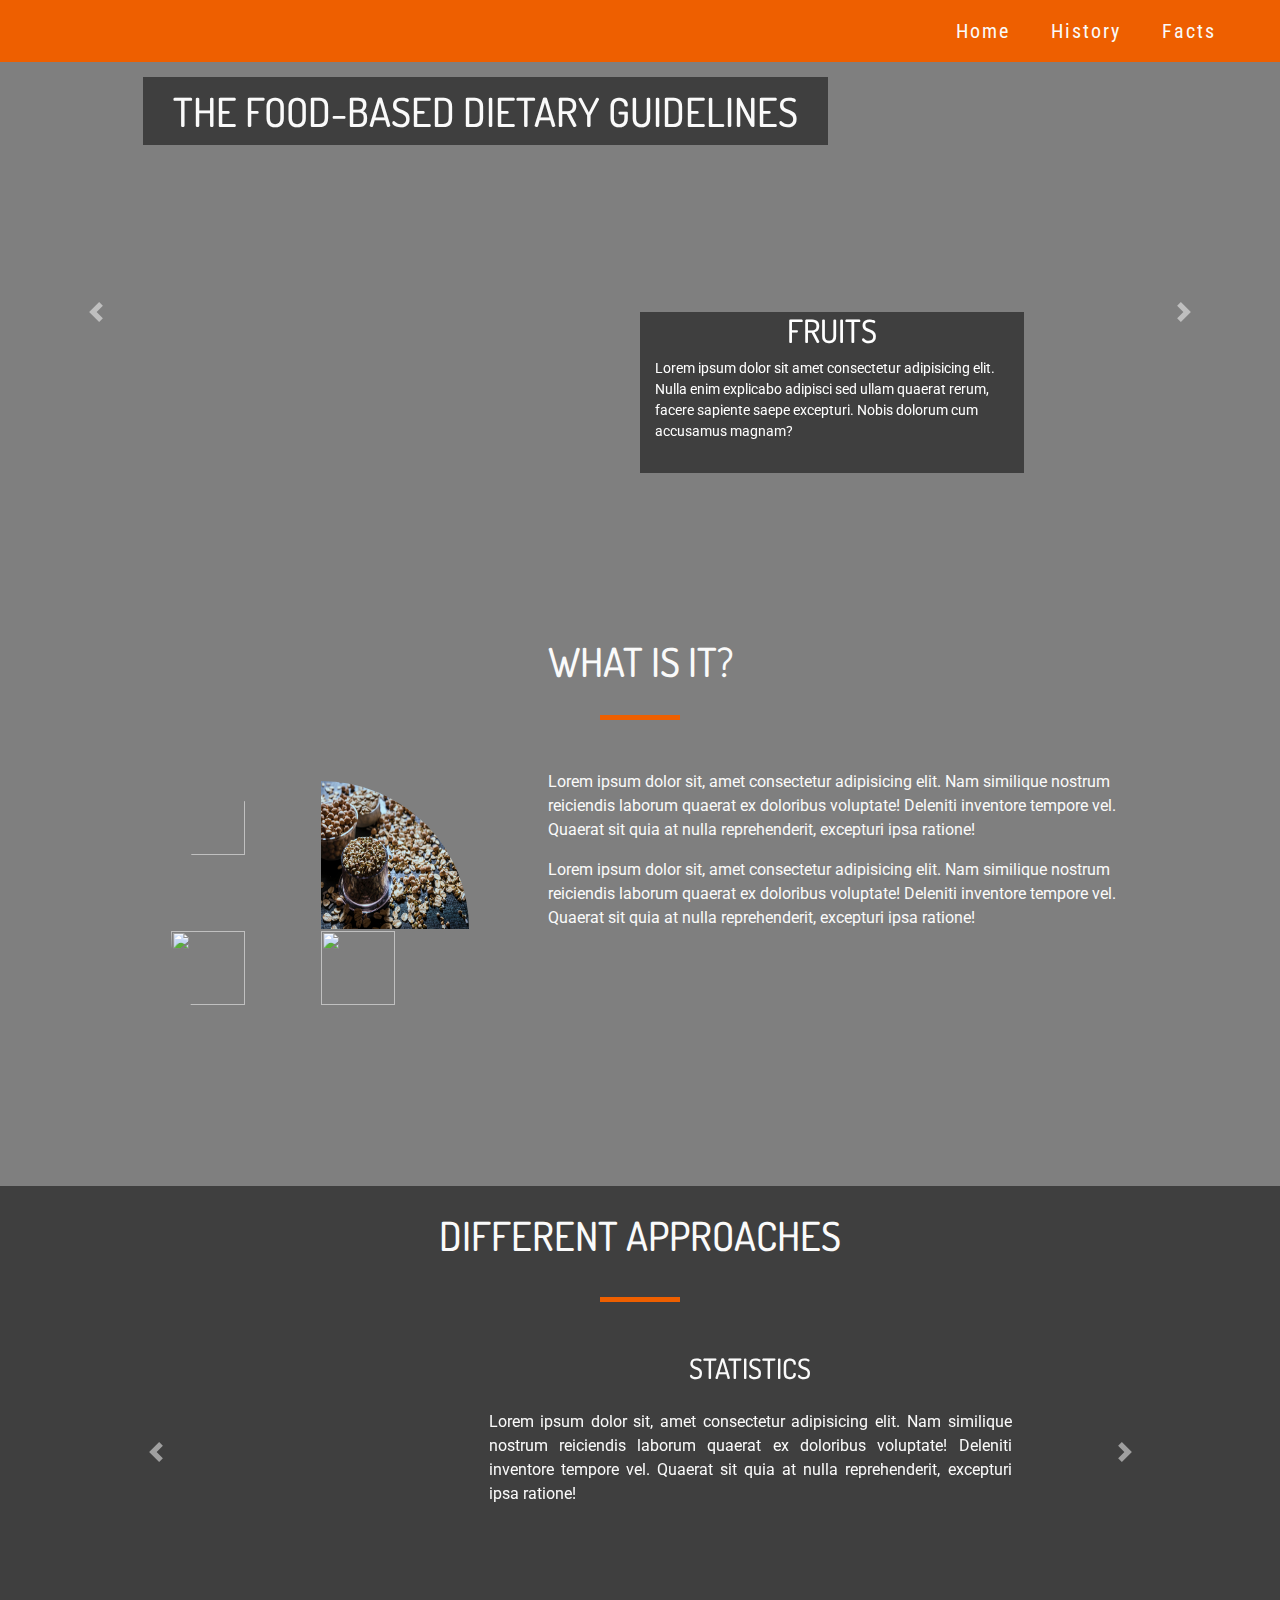
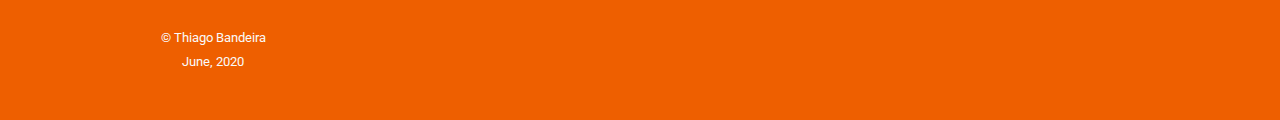
==== commit c4ad04b7: "Added links to the footer, added links to guidelines images (pyramid, plate and spoon)" ====
--- a/index.html
+++ b/index.html
@@ -1,33 +1,25 @@
 <!DOCTYPE html>
 <html lang="en">
-  <head>
-    <meta charset="UTF-8" />
-    <meta name="viewport" content="width=device-width, initial-scale=1.0" />
-    <meta http-equiv="X-UA-Compatible" content="ie=edge" />
-    <link rel="stylesheet" href="assets/css/style.css" type="text/css" />
-    <link
-      rel="stylesheet"
-      href="https://use.fontawesome.com/releases/v5.6.3/css/all.css"
-      integrity="sha384-UHRtZLI+pbxtHCWp1t77Bi1L4ZtiqrqD80Kn4Z8NTSRyMA2Fd33n5dQ8lWUE00s/"
-      crossorigin="anonymous"
-    />
-    <link
-      rel="stylesheet"
-      href="https://stackpath.bootstrapcdn.com/bootstrap/4.5.0/css/bootstrap.min.css"
-      type="text/css"
-    />
-
-    <title>The Food-Based Dietary Guidelines Website</title>
-  </head>
-
-  <body>
-    <header>
-      <nav class="navbar navbar-expand-lg navbar-light colorscheme">
-        <a class="navbar-brand colorscheme" href="index.html"
-          ><i class="fas fa-carrot"></i
-        ></a>
-
-        <button
+
+<head>
+	<meta charset="UTF-8" />
+	<meta name="viewport" content="width=device-width, initial-scale=1.0" />
+	<meta http-equiv="X-UA-Compatible" content="ie=edge" />
+	<link rel="stylesheet" href="assets/css/style.css" type="text/css" />
+	<link rel="stylesheet" href="https://use.fontawesome.com/releases/v5.6.3/css/all.css"
+		integrity="sha384-UHRtZLI+pbxtHCWp1t77Bi1L4ZtiqrqD80Kn4Z8NTSRyMA2Fd33n5dQ8lWUE00s/" crossorigin="anonymous" />
+	<link rel="stylesheet" href="https://stackpath.bootstrapcdn.com/bootstrap/4.5.0/css/bootstrap.min.css"
+		type="text/css" />
+
+	<title>The Food-Based Dietary Guidelines Website</title>
+</head>
+
+<body>
+	<header>
+		<nav class="navbar navbar-expand-lg navbar-light colorscheme">
+			<a class="navbar-brand colorscheme" href="index.html"><i class="fas fa-carrot"></i></a>
+
+			<button
           id="bt-toggler"
           class="navbar-toggler justify-content-end"
           type="button"
@@ -39,41 +31,34 @@
         >
           <span><i class="fas fa-bars"></i></span>
         </button>
-        <div
-          class="collapse navbar-collapse justify-content-end"
-          id="navbarNavDropdown"
-        >
-          <ul id="nav" class="navbar-nav">
-            <li class="nav-item activated">
-              <a class="nav-link" href="index.html">Home</a>
-            </li>
-            <li class="nav-item">
-              <a class="nav-link" href="history.html">History</a>
-            </li>
-            <li class="nav-item">
-              <a class="nav-link" href="facts.html">Facts</a>
-            </li>
-          </ul>
-        </div>
-      </nav>
-    </header>
-
-    <section>
-      <div class="section-wrapper">
-        <div class="hero-wrapper justify-content-center">
-          <h1 class="maintitles">
-            The Food-Based Dietary Guidelines
-          </h1>
-          <div>
-            <div
-              id="carouselExampleControls"
-              class="carousel slide"
-              data-ride="carousel"
-            >
-              <div class="carousel-inner">
-                <div class="carousel-item active">
-                  <div class="img-fruits">
-                    <span class="d-none d-md-block text-box-hero">
+			<div class="collapse navbar-collapse justify-content-end" id="navbarNavDropdown">
+				<ul id="nav" class="navbar-nav">
+					<li class="nav-item activated">
+						<a class="nav-link" href="index.html">Home</a>
+					</li>
+					<li class="nav-item">
+						<a class="nav-link" href="history.html">History</a>
+					</li>
+					<li class="nav-item">
+						<a class="nav-link" href="facts.html">Facts</a>
+					</li>
+				</ul>
+			</div>
+		</nav>
+	</header>
+
+	<section>
+		<div class="section-wrapper">
+			<div class="hero-wrapper justify-content-center">
+				<h1 class="maintitles">
+					The Food-Based Dietary Guidelines
+				</h1>
+				<div>
+					<div id="carouselExampleControls" class="carousel slide" data-ride="carousel">
+						<div class="carousel-inner">
+							<div class="carousel-item active">
+								<div class="img-fruits">
+									<span class="d-none d-md-block text-box-hero">
                       <a href="facts.html#fruits">
                         <h2 class="heading text-center">
                           Fruits
@@ -86,12 +71,12 @@
                         </p></a
                       >
                     </span>
-                  </div>
-                </div>
-
-                <div class="carousel-item">
-                  <div class="img-dairy"></div>
-                  <span class="d-none d-md-block text-box-hero">
+								</div>
+							</div>
+
+							<div class="carousel-item">
+								<div class="img-dairy"></div>
+								<span class="d-none d-md-block text-box-hero">
                     <a href="facts.html#dairy">
                       <h2 class="heading text-center">
                         Dairy
@@ -104,11 +89,11 @@
                       </p></a
                     >
                   </span>
-                </div>
-
-                <div class="carousel-item">
-                  <div class="img-nuts">
-                    <span class="d-none d-md-block text-box-hero">
+							</div>
+
+							<div class="carousel-item">
+								<div class="img-nuts">
+									<span class="d-none d-md-block text-box-hero">
                       <a href="facts.html#nuts">
                         <h2 class="heading text-center">
                           Nuts
@@ -121,224 +106,230 @@
                         </p></a
                       >
                     </span>
-                  </div>
-                </div>
-              </div>
-              <a
-                class="carousel-control-prev"
-                href="#carouselExampleControls"
-                role="button"
-                data-slide="prev"
-              >
-                <span
+								</div>
+							</div>
+						</div>
+						<a class="carousel-control-prev" href="#carouselExampleControls" role="button"
+							data-slide="prev">
+							<span
                   class="carousel-control-prev-icon"
                   aria-hidden="true"
                 ></span>
-                <span class="sr-only">Previous</span>
-              </a>
-              <a
-                class="carousel-control-next"
-                href="#carouselExampleControls"
-                role="button"
-                data-slide="next"
-              >
-                <span
+							<span class="sr-only">Previous</span>
+						</a>
+						<a class="carousel-control-next" href="#carouselExampleControls" role="button"
+							data-slide="next">
+							<span
                   class="carousel-control-next-icon"
                   aria-hidden="true"
                 ></span>
-                <span class="sr-only">Next</span>
-              </a>
-            </div>
-          </div>
-        </div>
-        <div class="container-fluid pb-5">
-          <h1 class="maintitle text-center">What is it?</h1>
-          <div class="short-div"></div>
-          <div class="row">
-            <div class="col-md-1"></div>
-            <div class="col-12 col-md-4 pb-5">
-                
-                  <div class="charts-wrapper">
-                    <img
+							<span class="sr-only">Next</span>
+						</a>
+					</div>
+				</div>
+			</div>
+			<div class="container-fluid pb-5">
+				<h1 class="maintitle text-center">What is it?</h1>
+				<div class="short-div"></div>
+				<div class="row">
+					<div class="col-md-1"></div>
+					<div class="col-12 col-md-4 pb-5">
+
+						<div class="charts-wrapper">
+							<img
                       src="assets/images/vegetables_2.jpg"
                       class="charts-vegetables"
                     />
-                    <img src="assets/images/nuts_1.jpg" class="charts-nuts" />
-                    <img
+							<img src="assets/images/nuts_1.jpg" class="charts-nuts" />
+							<img
                       src="assets/images/fruits_1.jpg"
                       class="charts-fruits"
                     />
-                    <img
+							<img
                       src="assets/images/chicken_1.jpg"
                       class="charts-protein"
                     />
                   </div>
-                
-            </div>
-            <div class="col-12 col-md-6">
-              <p class="text-justify text-md-left">
-                Lorem ipsum dolor sit, amet consectetur adipisicing elit. Nam
-                similique nostrum reiciendis laborum quaerat ex doloribus
-                voluptate! Deleniti inventore tempore vel. Quaerat sit quia at
-                nulla reprehenderit, excepturi ipsa ratione!
-              </p>
-              <p class="text-justify text-md-left">
-                Lorem ipsum dolor sit, amet consectetur adipisicing elit. Nam
-                similique nostrum reiciendis laborum quaerat ex doloribus
-                voluptate! Deleniti inventore tempore vel. Quaerat sit quia at
-                nulla reprehenderit, excepturi ipsa ratione!
-              </p>
-            </div>
-          </div>
-        </div>
-        <div class="dark-wrapper">
-          <div class="container">
-            <div class="row justify-content-center pb-5">
-              <div class="col-12">
-                <h1 class="maintitle text-center">Different Approaches</h1>
-              </div>
-              <div class="short-div"></div>
-              <div>
-                <div
-                  id="carouselExampleIndicators"
-                  class="carousel slide"
-                  data-ride="carousel"
-                >
-                  <div class="carousel-inner">
-                    <div class="carousel-item active">
-                      <div class="row justify-content-center">
-                        <div class="chart-bar">
-                          <i class="far fa-chart-bar"></i>
-                        </div>
-                        <div class="col-12 col-md-6">
-                          <h3 class="text-center">Statistics</h3>
-                          <p class="text-justify p-3">
-                            Lorem ipsum dolor sit, amet consectetur adipisicing
-                            elit. Nam similique nostrum reiciendis laborum
-                            quaerat ex doloribus voluptate! Deleniti inventore
-                            tempore vel. Quaerat sit quia at nulla
-                            reprehenderit, excepturi ipsa ratione!
-                          </p>
-                        </div>
-                      </div>
-                    </div>
-
-                    <div class="carousel-item">
-                      <div class="row justify-content-center">
-                        <img
+
+						</div>
+						<div class="col-12 col-md-6">
+							<p class="text-justify text-md-left">
+								Lorem ipsum dolor sit, amet consectetur adipisicing elit. Nam
+								similique nostrum reiciendis laborum quaerat ex doloribus
+								voluptate! Deleniti inventore tempore vel. Quaerat sit quia at
+								nulla reprehenderit, excepturi ipsa ratione!
+							</p>
+							<p class="text-justify text-md-left">
+								Lorem ipsum dolor sit, amet consectetur adipisicing elit. Nam
+								similique nostrum reiciendis laborum quaerat ex doloribus
+								voluptate! Deleniti inventore tempore vel. Quaerat sit quia at
+								nulla reprehenderit, excepturi ipsa ratione!
+							</p>
+						</div>
+					</div>
+				</div>
+				<div class="dark-wrapper">
+					<div class="container">
+						<div class="row justify-content-center pb-5">
+							<div class="col-12">
+								<h1 class="maintitle text-center">Different Approaches</h1>
+							</div>
+							<div class="short-div"></div>
+							<div>
+								<div id="carouselExampleIndicators" class="carousel slide" data-ride="carousel">
+									<div class="carousel-inner">
+										<div class="carousel-item active">
+											<div class="row justify-content-center">
+												<div class="chart-bar">
+													<i class="far fa-chart-bar"></i>
+												</div>
+												<div class="col-12 col-md-6">
+													<h3 class="text-center">Statistics</h3>
+													<p class="text-justify p-3">
+														Lorem ipsum dolor sit, amet consectetur adipisicing
+														elit. Nam similique nostrum reiciendis laborum
+														quaerat ex doloribus voluptate! Deleniti inventore
+														tempore vel. Quaerat sit quia at nulla
+														reprehenderit, excepturi ipsa ratione!
+													</p>
+												</div>
+											</div>
+										</div>
+
+										<div class="carousel-item">
+											<div class="row justify-content-center">
+												<a href="assets/images/irish.pdf" target="_blank"><img
                           src="assets/images/irish_pyramid.jpg"
                           alt="Myplate"
                           height="200px"
                           width="220px"
-                        />
-                        <div class="col-12 col-md-6">
-                          <h3 class="text-center">Pyramid</h3>
-                          <p class="text-justify p-3">
-                            Lorem ipsum dolor sit, amet consectetur adipisicing
-                            elit. Nam similique nostrum reiciendis laborum
-                            quaerat ex doloribus voluptate! Deleniti inventore
-                            tempore vel. Quaerat sit quia at nulla
-                            reprehenderit, excepturi ipsa ratione!
-                          </p>
-                        </div>
-                      </div>
-                    </div>
-
-                    <div class="carousel-item">
-                      <div class="row justify-content-center">
-                        <img
+                        /></a>
+													<div class="col-12 col-md-6">
+														<h3 class="text-center">Pyramid</h3>
+														<p class="text-justify p-3">
+															Lorem ipsum dolor sit, amet consectetur adipisicing
+															elit. Nam similique nostrum reiciendis laborum
+															quaerat ex doloribus voluptate! Deleniti inventore
+															tempore vel. Quaerat sit quia at nulla
+															reprehenderit, excepturi ipsa ratione!
+														</p>
+													</div>
+											</div>
+										</div>
+
+										<div class="carousel-item">
+											<div class="row justify-content-center">
+												<a href="assets/images/myplate_green.jpg" target="_blank"><img
                           src="assets/images/myplate_green.jpg"
                           alt="Myplate"
                           height="200px"
                           width="220px"
-                        />
-                        <div class="col-12 col-md-6">
-                          <h3 class="text-center">Plate</h3>
-                          <p class="text-justify p-3">
-                            Lorem ipsum dolor sit, amet consectetur adipisicing
-                            elit. Nam similique nostrum reiciendis laborum
-                            quaerat ex doloribus voluptate! Deleniti inventore
-                            tempore vel. Quaerat sit quia at nulla
-                            reprehenderit, excepturi ipsa ratione!
-                          </p>
-                        </div>
-                      </div>
-                    </div>
-
-                    <div class="carousel-item">
-                      <div class="row justify-content-center">
-                        <img
+                        /></a>
+													<div class="col-12 col-md-6">
+														<h3 class="text-center">Plate</h3>
+														<p class="text-justify p-3">
+															Lorem ipsum dolor sit, amet consectetur adipisicing
+															elit. Nam similique nostrum reiciendis laborum
+															quaerat ex doloribus voluptate! Deleniti inventore
+															tempore vel. Quaerat sit quia at nulla
+															reprehenderit, excepturi ipsa ratione!
+														</p>
+													</div>
+											</div>
+										</div>
+
+										<div class="carousel-item">
+											<div class="row justify-content-center">
+												<a href="assets/images/ecuador_guide.jpg" target="_blank"><img
                           src="assets/images/ecuador_guide.jpg"
                           alt="Myplate"
                           height="200px"
                           width="220px"
-                        />
-                        <div class="col-12 col-md-6">
-                          <h3 class="text-center">Spoon</h3>
-                          <p class="text-justify p-3">
-                            Lorem ipsum dolor sit, amet consectetur adipisicing
-                            elit. Nam similique nostrum reiciendis laborum
-                            quaerat ex doloribus voluptate! Deleniti inventore
-                            tempore vel. Quaerat sit quia at nulla
-                            reprehenderit, excepturi ipsa ratione!
-                          </p>
-                        </div>
-                      </div>
-                    </div>
-                  </div>
-
-                  <a
-                    class="carousel-control-prev"
-                    href="#carouselExampleIndicators"
-                    role="button"
-                    data-slide="prev"
-                  >
-                    <span
+                        /></a>
+													<div class="col-12 col-md-6">
+														<h3 class="text-center">Spoon</h3>
+														<p class="text-justify p-3">
+															Lorem ipsum dolor sit, amet consectetur adipisicing
+															elit. Nam similique nostrum reiciendis laborum
+															quaerat ex doloribus voluptate! Deleniti inventore
+															tempore vel. Quaerat sit quia at nulla
+															reprehenderit, excepturi ipsa ratione!
+														</p>
+													</div>
+											</div>
+										</div>
+									</div>
+
+									<a class="carousel-control-prev" href="#carouselExampleIndicators" role="button"
+										data-slide="prev">
+										<span
                       class="carousel-control-prev-icon"
                       aria-hidden="true"
                     ></span>
-                    <span class="sr-only">Previous</span>
-                  </a>
-                  <a
-                    class="carousel-control-next"
-                    href="#carouselExampleIndicators"
-                    role="button"
-                    data-slide="next"
-                  >
-                    <span
+										<span class="sr-only">Previous</span>
+									</a>
+									<a class="carousel-control-next" href="#carouselExampleIndicators" role="button"
+										data-slide="next">
+										<span
                       class="carousel-control-next-icon"
                       aria-hidden="true"
                     ></span>
-                    <span class="sr-only">Next</span>
-                  </a>
-                </div>
-              </div>
-            </div>
-          </div>
-        </div>
-      </div>
-    </section>
-
-    <footer class="colorscheme">
-      <p class="text-center">
-        <small>© Thiago Bandeira <br />May, 2020</small>
-      </p>
-    </footer>
-
-    <script
-      src="https://code.jquery.com/jquery-3.5.1.slim.min.js"
-      integrity="sha384-DfXdz2htPH0lsSSs5nCTpuj/zy4C+OGpamoFVy38MVBnE+IbbVYUew+OrCXaRkfj"
-      crossorigin="anonymous"
-    ></script>
-    <script
-      src="https://cdn.jsdelivr.net/npm/popper.js@1.16.0/dist/umd/popper.min.js"
-      integrity="sha384-Q6E9RHvbIyZFJoft+2mJbHaEWldlvI9IOYy5n3zV9zzTtmI3UksdQRVvoxMfooAo"
-      crossorigin="anonymous"
-    ></script>
-    <script
-      src="https://stackpath.bootstrapcdn.com/bootstrap/4.5.0/js/bootstrap.min.js"
-      integrity="sha384-OgVRvuATP1z7JjHLkuOU7Xw704+h835Lr+6QL9UvYjZE3Ipu6Tp75j7Bh/kR0JKI"
-      crossorigin="anonymous"
-    ></script>
-  </body>
-</html>
+										<span class="sr-only">Next</span>
+									</a>
+								</div>
+							</div>
+						</div>
+					</div>
+				</div>
+			</div>
+	</section>
+
+	<footer class="colorscheme">
+		<div class="row mx-0 px-0">
+
+			<p class="col-12 col-md-4 text-center">
+				<small>© Thiago Bandeira <br />June, 2020</small>
+			</p>
+			<div class="footer-icon col-md-4 d-none d-md-block text-center">
+				<a class="colorscheme" href="#"><i class="fas fa-carrot"></i></a>
+			</div>
+			<div class="col-12 col-md-4 mx-0 py-4 text-center">
+				<div class="py-3">
+                <ul class="list-inline">
+					<li class="list-inline-item text-center">
+						<a href="https://en.wikipedia.org/wiki/List_of_nutrition_guides" target="_blank">
+							<i class="fab fa-wikipedia-w"></i>
+						</a>
+					</li>
+					<li class="list-inline-item text-center">
+			
+                    <a href="https://www.facebook.com/UNFAO/?ref=mf" target="_blank">
+                    <i class="fab fa-facebook-f"></i>
+                    </a></li>
+					<li class="list-inline-item text-center">
+					
+                    <a href="https://twitter.com/openfoodfacts" target="_blank">
+                    <i class="fab fa-twitter"></i></a></li>
+					<li class="list-inline-item text-center">
+					
+                    <a href="https://www.instagram.com/insidetracker/?hl=en" target="_blank">
+                    <i class="fab fa-instagram"></i></a></li>
+				</ul>
+			</div></div>
+
+
+		</div>
+	</footer>
+
+	<script src="https://code.jquery.com/jquery-3.5.1.slim.min.js"
+		integrity="sha384-DfXdz2htPH0lsSSs5nCTpuj/zy4C+OGpamoFVy38MVBnE+IbbVYUew+OrCXaRkfj" crossorigin="anonymous">
+	</script>
+	<script src="https://cdn.jsdelivr.net/npm/popper.js@1.16.0/dist/umd/popper.min.js"
+		integrity="sha384-Q6E9RHvbIyZFJoft+2mJbHaEWldlvI9IOYy5n3zV9zzTtmI3UksdQRVvoxMfooAo" crossorigin="anonymous">
+	</script>
+	<script src="https://stackpath.bootstrapcdn.com/bootstrap/4.5.0/js/bootstrap.min.js"
+		integrity="sha384-OgVRvuATP1z7JjHLkuOU7Xw704+h835Lr+6QL9UvYjZE3Ipu6Tp75j7Bh/kR0JKI" crossorigin="anonymous">
+	</script>
+</body>
+
+</html>--- a/assets/css/style.css
+++ b/assets/css/style.css
@@ -25,6 +25,7 @@
   background-color: rgba(0, 0, 0, 0.5);
   z-index: 100;
   position: relative;
+  padding: 0px!important;
 }
 
 .short-div {
@@ -66,8 +67,30 @@
 
 footer p {
   margin: 0px;
-  padding: 15px 0;
-}
+  padding: 25px 0px;
+}
+
+footer h4 {
+    padding: 15px 0;
+    font-weight: 100;
+    margin: 0px;
+}
+
+
+footer a{
+    color: #fafafa;
+    margin: 0px;
+}
+
+footer a:hover, footer a:active {
+  color: #fafafa;
+  text-decoration: none;
+}
+
+.footer-icon{
+    margin: auto;
+}
+
 
 .padding-bottom {
   padding-bottom: 25px;
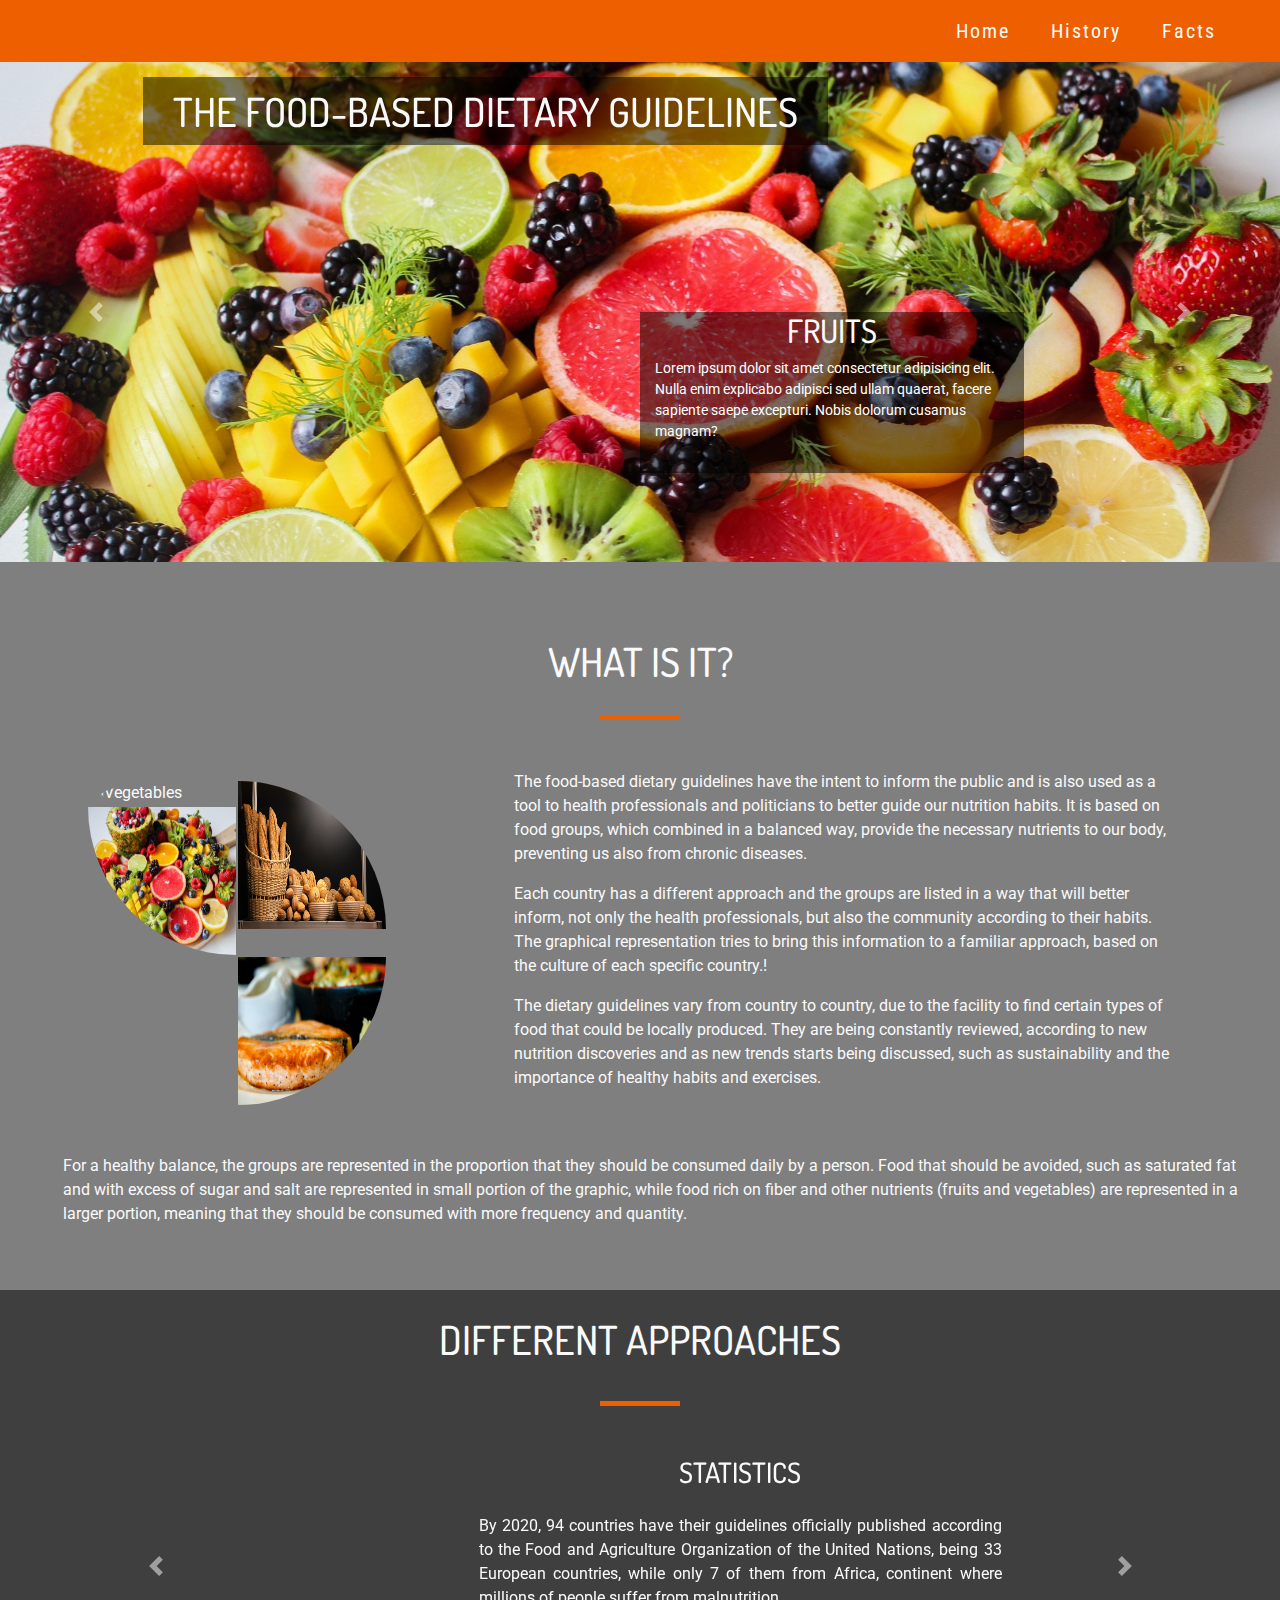
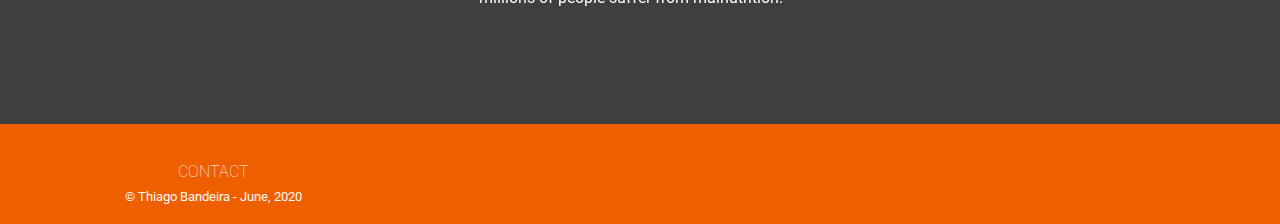
==== commit 0fc6c2fd: "Added new photos, changed all nuts references to grains, including photos" ====
--- a/index.html
+++ b/index.html
@@ -1,36 +1,23 @@
 <!DOCTYPE html>
 <html lang="en">
-
 <head>
-	<meta charset="UTF-8" />
+	<meta charset="UTF-8"/>
 	<meta name="viewport" content="width=device-width, initial-scale=1.0" />
 	<meta http-equiv="X-UA-Compatible" content="ie=edge" />
 	<link rel="stylesheet" href="assets/css/style.css" type="text/css" />
-	<link rel="stylesheet" href="https://use.fontawesome.com/releases/v5.6.3/css/all.css"
-		integrity="sha384-UHRtZLI+pbxtHCWp1t77Bi1L4ZtiqrqD80Kn4Z8NTSRyMA2Fd33n5dQ8lWUE00s/" crossorigin="anonymous" />
-	<link rel="stylesheet" href="https://stackpath.bootstrapcdn.com/bootstrap/4.5.0/css/bootstrap.min.css"
-		type="text/css" />
-
+	<link rel="stylesheet" href="https://use.fontawesome.com/releases/v5.6.3/css/all.css" integrity="sha384-UHRtZLI+pbxtHCWp1t77Bi1L4ZtiqrqD80Kn4Z8NTSRyMA2Fd33n5dQ8lWUE00s/" crossorigin="anonymous" />
+	<link rel="stylesheet" href="https://stackpath.bootstrapcdn.com/bootstrap/4.5.0/css/bootstrap.min.css" type="text/css"/>
 	<title>The Food-Based Dietary Guidelines Website</title>
 </head>
-
 <body>
 	<header>
 		<nav class="navbar navbar-expand-lg navbar-light colorscheme">
-			<a class="navbar-brand colorscheme" href="index.html"><i class="fas fa-carrot"></i></a>
-
-			<button
-          id="bt-toggler"
-          class="navbar-toggler justify-content-end"
-          type="button"
-          data-toggle="collapse"
-          data-target="#navbarNavDropdown"
-          aria-controls="navbarNavDropdown"
-          aria-expanded="false"
-          aria-label="Toggle navigation"
-        >
-          <span><i class="fas fa-bars"></i></span>
-        </button>
+			<a class="navbar-brand colorscheme" href="index.html">
+                <i class="fas fa-carrot"></i>
+            </a>
+			<button id="bt-toggler" class="navbar-toggler justify-content-end" type="button" data-toggle="collapse" data-target="#navbarNavDropdown" aria-controls="navbarNavDropdown" aria-expanded="false" aria-label="Toggle navigation">
+                <span><i class="fas fa-bars"></i></span>
+            </button>
 			<div class="collapse navbar-collapse justify-content-end" id="navbarNavDropdown">
 				<ul id="nav" class="navbar-nav">
 					<li class="nav-item activated">
@@ -50,79 +37,49 @@
 	<section>
 		<div class="section-wrapper">
 			<div class="hero-wrapper justify-content-center">
-				<h1 class="maintitles">
-					The Food-Based Dietary Guidelines
-				</h1>
-				<div>
+				<h1 class="maintitles">The Food-Based Dietary Guidelines</h1>
+			    <div>
 					<div id="carouselExampleControls" class="carousel slide" data-ride="carousel">
 						<div class="carousel-inner">
 							<div class="carousel-item active">
 								<div class="img-fruits">
-									<span class="d-none d-md-block text-box-hero">
-                      <a href="facts.html#fruits">
-                        <h2 class="heading text-center">
-                          Fruits
-                        </h2>
-                        <p>
-                          Lorem ipsum dolor sit amet consectetur adipisicing
-                          elit. Nulla enim explicabo adipisci sed ullam quaerat
-                          rerum, facere sapiente saepe excepturi. Nobis dolorum
-                          cum accusamus magnam?
-                        </p></a
-                      >
-                    </span>
-								</div>
-							</div>
-
+									<div class="d-none d-md-block text-box-hero">
+                                        <h2 class="heading text-center">Fruits</h2>
+                                        <p><a href="facts.html#fruits">Lorem ipsum dolor sit amet consectetur adipisicing elit. Nulla enim explicabo adipisci sed ullam quaerat, facere sapiente saepe excepturi. Nobis dolorum cusamus magnam?</a></p>
+                                    </div>
+								</div>
+							</div>
+                            <div class="carousel-item">
+								<div class="img-vegetables">
+									<div class="d-none d-md-block text-box-hero">
+                                        <h2 class="heading text-center">Vegetables</h2>
+                                        <p><a href="facts.html#vegetables">Lorem ipsum dolor sit amet consectetur adipisicing elit. Nulla enim explicabo adipisci sed ullam quaerat, facere sapiente saepe excepturi. Nobis dolorum cusamus magnam?</a></p>
+                                    </div>
+								</div>
+							</div>
 							<div class="carousel-item">
-								<div class="img-dairy"></div>
-								<span class="d-none d-md-block text-box-hero">
-                    <a href="facts.html#dairy">
-                      <h2 class="heading text-center">
-                        Dairy
-                      </h2>
-                      <p>
-                        Lorem ipsum dolor sit amet consectetur adipisicing elit.
-                        Nulla enim explicabo adipisci sed ullam quaerat rerum,
-                        facere sapiente saepe excepturi. Nobis dolorum cum
-                        accusamus magnam?
-                      </p></a
-                    >
-                  </span>
-							</div>
-
-							<div class="carousel-item">
-								<div class="img-nuts">
-									<span class="d-none d-md-block text-box-hero">
-                      <a href="facts.html#nuts">
-                        <h2 class="heading text-center">
-                          Nuts
-                        </h2>
-                        <p>
-                          Lorem ipsum dolor sit amet consectetur adipisicing
-                          elit. Nulla enim explicabo adipisci sed ullam quaerat
-                          rerum, facere sapiente saepe excepturi. Nobis dolorum
-                          cum accusamus magnam?
-                        </p></a
-                      >
-                    </span>
-								</div>
-							</div>
-						</div>
-						<a class="carousel-control-prev" href="#carouselExampleControls" role="button"
-							data-slide="prev">
-							<span
-                  class="carousel-control-prev-icon"
-                  aria-hidden="true"
-                ></span>
+								<div class="img-grains">
+									<div class="d-none d-md-block text-box-hero">
+                                        <h2 class="heading text-center">Grains</h2>
+                                        <p><a href="facts.html#grains">Lorem ipsum dolor sit amet consectetur adipisicing elit. Nulla enim explicabo adipisci sed ullam quaerat rerum, acere sapiente saepe excepturi. Nobis dolorum cum accusamus magnam</a></p>
+                                    </div>
+								</div>
+							</div>
+                            <div class="carousel-item">
+								<div class="img-protein">
+								    <div class="d-none d-md-block text-box-hero">
+                                        <h2 class="heading text-center">Protein</h2>
+                                        <p><a href="facts.html#protein">Lorem ipsum dolor sit amet consectetur adipisicing elit. Nulla enim explicabo adipisci sed ullam quaerat rerum, acere sapiente saepe excepturi. Nobis dolorum cum accusamus magnam</a></p>
+                                    </div>
+                                </div>
+                            </div>
+						</div>
+						<a class="carousel-control-prev" href="#carouselExampleControls" role="button" data-slide="prev">
+							<span class="carousel-control-prev-icon" aria-hidden="true"></span>
 							<span class="sr-only">Previous</span>
 						</a>
-						<a class="carousel-control-next" href="#carouselExampleControls" role="button"
-							data-slide="next">
-							<span
-                  class="carousel-control-next-icon"
-                  aria-hidden="true"
-                ></span>
+						<a class="carousel-control-next" href="#carouselExampleControls" role="button" data-slide="next">
+							<span class="carousel-control-next-icon" aria-hidden="true"></span>
 							<span class="sr-only">Next</span>
 						</a>
 					</div>
@@ -132,38 +89,41 @@
 				<h1 class="maintitle text-center">What is it?</h1>
 				<div class="short-div"></div>
 				<div class="row">
-					<div class="col-md-1"></div>
-					<div class="col-12 col-md-4 pb-5">
-
+					<div class="col-12 col-lg-4 ml-lg-4 pb-5">
 						<div class="charts-wrapper">
-							<img
-                      src="assets/images/vegetables_2.jpg"
-                      class="charts-vegetables"
-                    />
-							<img src="assets/images/nuts_1.jpg" class="charts-nuts" />
-							<img
-                      src="assets/images/fruits_1.jpg"
-                      class="charts-fruits"
-                    />
-							<img
-                      src="assets/images/chicken_1.jpg"
-                      class="charts-protein"
-                    />
-                  </div>
-
-						</div>
-						<div class="col-12 col-md-6">
-							<p class="text-justify text-md-left">
-								Lorem ipsum dolor sit, amet consectetur adipisicing elit. Nam
-								similique nostrum reiciendis laborum quaerat ex doloribus
-								voluptate! Deleniti inventore tempore vel. Quaerat sit quia at
-								nulla reprehenderit, excepturi ipsa ratione!
-							</p>
-							<p class="text-justify text-md-left">
-								Lorem ipsum dolor sit, amet consectetur adipisicing elit. Nam
-								similique nostrum reiciendis laborum quaerat ex doloribus
-								voluptate! Deleniti inventore tempore vel. Quaerat sit quia at
-								nulla reprehenderit, excepturi ipsa ratione!
+							<img src="assets/images/vegetables_one.jpg" alt="Vegetables" class="charts-vegetables"/>
+							<img src="assets/images/grains_one.jpg" alt="Basket of bread" class="charts-grains" />
+							<img src="assets/images/fruits_one.jpg" alt="Fruits" class="charts-fruits"/>
+							<img src="assets/images/protein_one.jpg" alt="Fish in a plate" class="charts-protein"/>
+                        </div>
+					</div>
+						<div class="col-12 col-lg-7">
+							<p class="text-justify text-md-left pl-lg-5">
+								The food-based dietary guidelines have the intent to inform the public and is also used as a tool
+                                to health professionals and politicians to better guide our nutrition habits. It is based on food
+                                groups, which combined in a balanced way, provide the necessary nutrients to our body, preventing
+                                us also from chronic diseases.
+							</p>
+							<p class="text-justify text-md-left pl-lg-5">
+								Each country has a different approach and the groups are listed in a way that will better inform, 
+                                not only the health professionals, but also the community according to their habits. The graphical 
+                                representation tries to bring this information to a familiar approach, based on the culture of each 
+                                specific country.!
+							</p>
+                            <p class="text-justify text-md-left pl-lg-5">
+								The dietary guidelines vary from country to country, due to the facility to find certain types of food 
+                                that could be locally produced. They are being constantly reviewed, according to new nutrition discoveries 
+                                and as new trends starts being discussed, such as sustainability and the importance of healthy habits and 
+                                exercises.
+							</p>
+						</div>
+                        <div class="col-12">
+                            <p class="text-justify text-md-left pl-lg-5">
+								For a healthy balance, the groups are represented in the proportion that they should be consumed daily
+                                by a person. Food that should be avoided, such as saturated fat and with excess of sugar and salt are 
+                                represented in small portion of the graphic, while food rich on fiber and other nutrients (fruits and 
+                                vegetables) are represented in a larger portion, meaning that they should be consumed with more frequency 
+                                and quantity.
 							</p>
 						</div>
 					</div>
@@ -186,94 +146,69 @@
 												<div class="col-12 col-md-6">
 													<h3 class="text-center">Statistics</h3>
 													<p class="text-justify p-3">
-														Lorem ipsum dolor sit, amet consectetur adipisicing
-														elit. Nam similique nostrum reiciendis laborum
-														quaerat ex doloribus voluptate! Deleniti inventore
-														tempore vel. Quaerat sit quia at nulla
-														reprehenderit, excepturi ipsa ratione!
-													</p>
-												</div>
-											</div>
-										</div>
-
+                                                        By 2020, 94 countries have their guidelines officially 
+                                                        published  according to the Food and Agriculture Organization of the United Nations, 
+                                                        being 33 European countries, while only 7 of them from Africa, continent where 
+                                                        millions of people suffer from malnutrition.
+                                                    </p>
+												</div>
+											</div>
+										</div>
 										<div class="carousel-item">
 											<div class="row justify-content-center">
-												<a href="assets/images/irish.pdf" target="_blank"><img
-                          src="assets/images/irish_pyramid.jpg"
-                          alt="Myplate"
-                          height="200px"
-                          width="220px"
-                        /></a>
-													<div class="col-12 col-md-6">
-														<h3 class="text-center">Pyramid</h3>
-														<p class="text-justify p-3">
-															Lorem ipsum dolor sit, amet consectetur adipisicing
-															elit. Nam similique nostrum reiciendis laborum
-															quaerat ex doloribus voluptate! Deleniti inventore
-															tempore vel. Quaerat sit quia at nulla
-															reprehenderit, excepturi ipsa ratione!
-														</p>
-													</div>
-											</div>
-										</div>
-
+												<a href="assets/images/irish_pyramid.jpg" target="_blank">
+                                                    <img  src="assets/images/irish_pyramid.jpg" alt="Irish food pyramid" class="guides-img"/>
+                                                </a>
+												<div class="col-12 col-md-6">
+													<h3 class="text-center pt-4 pt-md-0">Pyramid</h3>
+													<p class="text-justify p-3">
+                                                        The first pyramid representation was published in Sweden, in 1974. Due to the high 
+                                                        food prices, the Swedish government decided to formulate a balanced graph for a 
+                                                        nutrition guide to a healthy diet at a reasonable price. Today it is the most known 
+                                                        representation.
+                                                    </p>
+												</div>
+											</div>
+										</div>
 										<div class="carousel-item">
 											<div class="row justify-content-center">
-												<a href="assets/images/myplate_green.jpg" target="_blank"><img
-                          src="assets/images/myplate_green.jpg"
-                          alt="Myplate"
-                          height="200px"
-                          width="220px"
-                        /></a>
-													<div class="col-12 col-md-6">
-														<h3 class="text-center">Plate</h3>
-														<p class="text-justify p-3">
-															Lorem ipsum dolor sit, amet consectetur adipisicing
-															elit. Nam similique nostrum reiciendis laborum
-															quaerat ex doloribus voluptate! Deleniti inventore
-															tempore vel. Quaerat sit quia at nulla
-															reprehenderit, excepturi ipsa ratione!
-														</p>
-													</div>
-											</div>
-										</div>
-
+												<a href="assets/images/myplate_green.jpg" target="_blank">
+                                                    <img src="assets/images/myplate_green.jpg" alt="Myplate guide image" class="guides-img"/>
+                                                </a>
+												<div class="col-12 col-md-6">
+													<h3 class="text-center pt-4 pt-md-0">Plate</h3>
+													<p class="text-justify p-3">
+                                                        After several different representations. The EUA presented on 2011 the plate concept. 
+                                                        Easier to understand and with practical application, the plate represents nothing 
+                                                        more than how the food should be distributed in a plate. Several countries are 
+                                                        also taking this approach to their guides.
+                                                    </p>
+												</div>
+											</div>
+										</div>
 										<div class="carousel-item">
 											<div class="row justify-content-center">
-												<a href="assets/images/ecuador_guide.jpg" target="_blank"><img
-                          src="assets/images/ecuador_guide.jpg"
-                          alt="Myplate"
-                          height="200px"
-                          width="220px"
-                        /></a>
-													<div class="col-12 col-md-6">
-														<h3 class="text-center">Spoon</h3>
-														<p class="text-justify p-3">
-															Lorem ipsum dolor sit, amet consectetur adipisicing
-															elit. Nam similique nostrum reiciendis laborum
-															quaerat ex doloribus voluptate! Deleniti inventore
-															tempore vel. Quaerat sit quia at nulla
-															reprehenderit, excepturi ipsa ratione!
-														</p>
-													</div>
+												<a href="assets/images/ecuador_guide.jpg" target="_blank">
+                                                    <img src="assets/images/ecuador_guide.jpg" alt="Spoon food guide" class="guides-img"/>
+                                                </a>
+												<div class="col-12 col-md-6">
+													<h3 class="text-center pt-4 pt-md-0">Spoon</h3>
+													<p class="text-justify p-3">
+                                                        The dietary guidelines were first published in 2018 in Ecuador. In a shape of a 
+                                                        spoon, the intent is to show the importance of the community in the process. 
+                                                        The idea to consume local food and its connection with the local producers is 
+                                                        the what differ this representation from others.
+                                                    </p>
+												</div>
 											</div>
 										</div>
 									</div>
-
-									<a class="carousel-control-prev" href="#carouselExampleIndicators" role="button"
-										data-slide="prev">
-										<span
-                      class="carousel-control-prev-icon"
-                      aria-hidden="true"
-                    ></span>
+									<a class="carousel-control-prev" href="#carouselExampleIndicators" role="button" data-slide="prev">
+										<span class="carousel-control-prev-icon" aria-hidden="true"></span>
 										<span class="sr-only">Previous</span>
 									</a>
-									<a class="carousel-control-next" href="#carouselExampleIndicators" role="button"
-										data-slide="next">
-										<span
-                      class="carousel-control-next-icon"
-                      aria-hidden="true"
-                    ></span>
+									<a class="carousel-control-next" href="#carouselExampleIndicators" role="button" data-slide="next">
+										<span class="carousel-control-next-icon" aria-hidden="true"></span>
 										<span class="sr-only">Next</span>
 									</a>
 								</div>
@@ -285,51 +220,42 @@
 	</section>
 
 	<footer class="colorscheme">
-		<div class="row mx-0 px-0">
-
-			<p class="col-12 col-md-4 text-center">
-				<small>© Thiago Bandeira <br />June, 2020</small>
-			</p>
-			<div class="footer-icon col-md-4 d-none d-md-block text-center">
+		<div class="row mx-0 px-0 pt-3">
+            <div class="col-6 col-md-4 text-center">
+                <p class="footer-title"><a href="contact.html">Contact</a></p>	
+                <p><small>© Thiago Bandeira - June, 2020</small></p>
+                </div>
+			<div class="footer-icon col-md-4 d-none d-md-block text-center pt-3">
 				<a class="colorscheme" href="#"><i class="fas fa-carrot"></i></a>
 			</div>
-			<div class="col-12 col-md-4 mx-0 py-4 text-center">
-				<div class="py-3">
-                <ul class="list-inline">
-					<li class="list-inline-item text-center">
-						<a href="https://en.wikipedia.org/wiki/List_of_nutrition_guides" target="_blank">
-							<i class="fab fa-wikipedia-w"></i>
-						</a>
-					</li>
-					<li class="list-inline-item text-center">
-			
-                    <a href="https://www.facebook.com/UNFAO/?ref=mf" target="_blank">
-                    <i class="fab fa-facebook-f"></i>
-                    </a></li>
-					<li class="list-inline-item text-center">
-					
-                    <a href="https://twitter.com/openfoodfacts" target="_blank">
-                    <i class="fab fa-twitter"></i></a></li>
-					<li class="list-inline-item text-center">
-					
-                    <a href="https://www.instagram.com/insidetracker/?hl=en" target="_blank">
-                    <i class="fab fa-instagram"></i></a></li>
-				</ul>
-			</div></div>
-
-
-		</div>
+			<div class="col-6 col-md-4 mx-0 pt-4 text-center">
+                    <ul class="list-inline footer-links">
+					    <li class="list-inline-item text-center">
+						    <a href="https://en.wikipedia.org/wiki/List_of_nutrition_guides" target="_blank">
+							    <i class="fab fa-wikipedia-w"></i>
+						    </a>
+					    </li>
+					    <li class="list-inline-item text-center">
+                            <a href="https://www.facebook.com/UNFAO/?ref=mf" target="_blank">
+                                <i class="fab fa-facebook-f"></i>
+                            </a>
+                        </li>
+					    <li class="list-inline-item text-center">
+                            <a href="https://twitter.com/openfoodfacts" target="_blank">
+                                <i class="fab fa-twitter"></i>
+                            </a>
+                        </li>
+					    <li class="list-inline-item text-center">
+                            <a href="https://www.instagram.com/insidetracker/?hl=en" target="_blank">
+                                <i class="fab fa-instagram"></i>
+                            </a>
+                        </li>
+				    </ul>
+			    </div>
+            </div>
 	</footer>
-
-	<script src="https://code.jquery.com/jquery-3.5.1.slim.min.js"
-		integrity="sha384-DfXdz2htPH0lsSSs5nCTpuj/zy4C+OGpamoFVy38MVBnE+IbbVYUew+OrCXaRkfj" crossorigin="anonymous">
-	</script>
-	<script src="https://cdn.jsdelivr.net/npm/popper.js@1.16.0/dist/umd/popper.min.js"
-		integrity="sha384-Q6E9RHvbIyZFJoft+2mJbHaEWldlvI9IOYy5n3zV9zzTtmI3UksdQRVvoxMfooAo" crossorigin="anonymous">
-	</script>
-	<script src="https://stackpath.bootstrapcdn.com/bootstrap/4.5.0/js/bootstrap.min.js"
-		integrity="sha384-OgVRvuATP1z7JjHLkuOU7Xw704+h835Lr+6QL9UvYjZE3Ipu6Tp75j7Bh/kR0JKI" crossorigin="anonymous">
-	</script>
+	<script src="https://code.jquery.com/jquery-3.5.1.slim.min.js" integrity="sha384-DfXdz2htPH0lsSSs5nCTpuj/zy4C+OGpamoFVy38MVBnE+IbbVYUew+OrCXaRkfj" crossorigin="anonymous"> </script>
+	<script src="https://cdn.jsdelivr.net/npm/popper.js@1.16.0/dist/umd/popper.min.js" integrity="sha384-Q6E9RHvbIyZFJoft+2mJbHaEWldlvI9IOYy5n3zV9zzTtmI3UksdQRVvoxMfooAo" crossorigin="anonymous"></script>
+    <script src="https://stackpath.bootstrapcdn.com/bootstrap/4.5.0/js/bootstrap.min.js" integrity="sha384-OgVRvuATP1z7JjHLkuOU7Xw704+h835Lr+6QL9UvYjZE3Ipu6Tp75j7Bh/kR0JKI" crossorigin="anonymous"></script>
 </body>
-
 </html>--- a/assets/css/style.css
+++ b/assets/css/style.css
@@ -7,11 +7,13 @@
   color: #fafafa !important;
 }
 
+
 /* ------------------------------------------------General Settings*/
 header {
   overflow: visible;
 }
 
+
 section {
   background: url("../images/table.basil.knife.jpg") no-repeat center center
     fixed;
@@ -25,7 +27,8 @@
   background-color: rgba(0, 0, 0, 0.5);
   z-index: 100;
   position: relative;
-  padding: 0px!important;
+  min-height: 100vh;
+  overflow: hidden;
 }
 
 .short-div {
@@ -65,32 +68,41 @@
   text-transform: uppercase;
 }
 
-footer p {
-  margin: 0px;
-  padding: 25px 0px;
-}
-
-footer h4 {
-    padding: 15px 0;
+
+.footer-title{
+    padding-top: 20px;
+    margin-bottom: 0px;
     font-weight: 100;
+    text-transform: uppercase;    
+}
+
+.footer-title{
+    padding-top: 20px;
+    margin-bottom: 0px;
+    font-weight: 100;
+    text-transform: uppercase;    
+}
+
+.footer-links li a i{
+    padding-top: 8px;
     margin: 0px;
-}
-
-
-footer a{
+    height: 30px;
+    width: 30px;
+    border-radius: 50%;
+    font-size: 15px;
     color: #fafafa;
-    margin: 0px;
-}
-
-footer a:hover, footer a:active {
+}
+
+.footer-title a, .footer-title a:hover{
+  text-decoration: none;
   color: #fafafa;
+}
+
+.footer-links li a i:hover, .footer-links li a i:active {
   text-decoration: none;
-}
-
-.footer-icon{
-    margin: auto;
-}
-
+  background-color: #fafafa;
+  color: #ee5f00;
+}
 
 .padding-bottom {
   padding-bottom: 25px;
@@ -169,28 +181,39 @@
 .img-fruits {
   height: 500px;
   width: 100%;
-  background: url("../images/fruits_1.jpg") no-repeat center center;
-  -webkit-background-size: cover;
-  -moz-background-size: cover;
-  -o-background-size: cover;
-  background-size: cover;
-  position: relative;
-}
-
-.img-dairy {
+  background: url("../images/fruits_one.jpg") no-repeat center center;
+  -webkit-background-size: cover;
+  -moz-background-size: cover;
+  -o-background-size: cover;
+  background-size: cover;
+  position: relative;
+}
+
+.img-vegetables {
   height: 500px;
   width: 100%;
-  background: url("../images/dairy_1.jpg") no-repeat center center;
-  -webkit-background-size: cover;
-  -moz-background-size: cover;
-  -o-background-size: cover;
-  background-size: cover;
-}
-
-.img-nuts {
+  background: url("../images/vegetables_one.jpg") no-repeat center center;
+  -webkit-background-size: cover;
+  -moz-background-size: cover;
+  -o-background-size: cover;
+  background-size: cover;
+  position: relative;
+}
+
+.img-protein {
   height: 500px;
   width: 100%;
-  background: url("../images/nuts_in_sac.jpg") no-repeat center center;
+  background: url("../images/protein_one.jpg") no-repeat center center;
+  -webkit-background-size: cover;
+  -moz-background-size: cover;
+  -o-background-size: cover;
+  background-size: cover;
+}
+
+.img-grains {
+  height: 500px;
+  width: 100%;
+  background: url("../images/grains_one.jpg") no-repeat center center;
   -webkit-background-size: cover;
   -moz-background-size: cover;
   -o-background-size: cover;
@@ -226,7 +249,7 @@
   padding: 1px;
 }
 
-.charts-nuts {
+.charts-grains {
   height: 50%;
   width: 50%;
   border-top-right-radius: 100%;
@@ -245,8 +268,8 @@
 /* ------------------------------------------------Did you know?*/
 
 .chart-bar {
-  height: 200px;
-  width: 220px;
+  height: 220px;
+  width: 200px;
 }
 .fa-chart-bar {
   font-size: 200px;
@@ -254,6 +277,11 @@
 
 .dark-wrapper {
   background-color: rgba(0, 0, 0, 0.5);
+}
+
+.guides-img{
+    height: 200px;
+    width: 220px;
 }
 
 /* ------------------------------------------------------------------------------------------
@@ -264,17 +292,17 @@
 
 .history-maintitle {
   padding: 3% 0%;
-  font-size: 30px;
-  background-color: rgba(0, 0, 0, 0.5);
-}
-
-/* ------------------------------------------------------------------------Mobile View----*/
+  background-color: rgba(0, 0, 0, 0.5);
+}
+
+/* ------------------------------------------------------------------------Mobile screens View----*/
 
 .vertical-line {
   border-left: solid #ee5f00 2px;
   margin-left: 20px;
   margin-top: 20px;
   padding-top: 20px;
+  margin-bottom: 20px;
 }
 
 .text-date {
@@ -288,8 +316,8 @@
   width: 125px;
 }
 
-.text-date p {
-  padding: 10px 20px 40px 0px;
+.text-date > p, .text-date > ol, .text-date > ul{
+  padding: 10px 40px 10px 0px!important;
   width: 90%;
   margin-left: 40px;
   margin-bottom: 0px !important;
@@ -302,24 +330,30 @@
   font-size: 20px;
 }
 
-/* ------------------------------------------------------------------------Desktop View----*/
+
+/* ------------------------------------------------------------------------From medium screens View----*/
 
 .left-history-box {
   width: 40%;
   padding-bottom: 20px;
   border-right: solid 2px #ee5f00;
+  margin-top: 50px;
 }
 
 .right-history-box {
   width: 40%;
   padding-bottom: 20px;
   border-left: solid 2px #ee5f00;
-}
-
-.left-history-box p {
-  margin-left: 20%;
+  margin-top: 50px;
+}
+
+.right-history-box a, .right-history-box a:hover, .right-history-box a:active,
+.text-date a, .text-date a:hover, .text-date a:active{
+    color:#fafafa;
+}
+
+.left-history-box  p {
   text-align: right;
-  margin-top: 2%;
   margin-right: 2%;
 }
 
@@ -329,7 +363,6 @@
   border-radius: 50%;
   border: 5px solid #ee5f00;
   margin-left: 2%;
-  margin-top: 5%;
 }
 
 .date-history-right p {
@@ -344,7 +377,6 @@
   border-radius: 50%;
   border: 5px solid #ee5f00;
   float: right;
-  margin-top: 5%;
   margin-right: 2%;
 }
 
@@ -355,7 +387,6 @@
 }
 
 .right-history-box > p {
-  margin-right: 20%;
   margin-top: 2%;
   margin-left: 2%;
 }
@@ -384,7 +415,7 @@
 }
 
 #fruits .facts-photo-wrapper {
-  background: url("../images/fruits_1.jpg") no-repeat center center;
+  background: url("../images/fruits_one.jpg") no-repeat center center;
   -webkit-background-size: cover;
   -moz-background-size: cover;
   -o-background-size: cover;
@@ -399,21 +430,21 @@
 }
 
 #fruits,
-#nuts {
+#grains {
   padding: 5% 0%;
 }
 
 #dairy .facts-photo-wrapper {
-  background: url("../images/dairy_1.jpg") no-repeat center center;
-  -webkit-background-size: cover;
-  -moz-background-size: cover;
-  -o-background-size: cover;
-  background-size: cover;
-  position: relative;
-}
-
-#nuts .facts-photo-wrapper {
-  background: url("../images/nuts_in_sac.jpg") no-repeat center center;
+  background: url("../images/dairy_one.jpg") no-repeat center center;
+  -webkit-background-size: cover;
+  -moz-background-size: cover;
+  -o-background-size: cover;
+  background-size: cover;
+  position: relative;
+}
+
+#grains .facts-photo-wrapper {
+  background: url("../images/grains_one.jpg") no-repeat center center;
   -webkit-background-size: cover;
   -moz-background-size: cover;
   -o-background-size: cover;
@@ -445,18 +476,63 @@
 
 #fruits p,
 #dairy p,
-#nuts p {
+#grains p {
   margin: 4% 10%;
 }
 
 #fruits ul,
 #dairy ul,
-#nuts ul {
+#grains ul {
   margin: 4% 5%;
 }
 
 #fruits h3,
 #dairy h3,
-#nuts h3 {
+#grains h3 {
   padding-top: 10%;
 }
+
+/* ------------------------------------------------------------------------------------------
+---------------------------------------------------------------------------------------------
+-----------------------------------------CONTACT.HTML----------------------------------------
+---------------------------------------------------------------------------------------------
+---------------------------------------------------------------------------------------------*/
+
+#contact-form{
+    margin: 0px auto;
+    width: 70%;
+    padding-bottom: 10px;
+}
+
+@media(min-width: 992px){
+    #contact-form{
+    margin: 0px auto;
+    width: 50%;
+}
+}
+
+#contact-form .form-field{
+    margin-bottom: 5px;
+    color: #fafafa;
+    background-color: rgba(0, 0, 0, 0);
+}
+
+#contact-form ::placeholder{
+    color: #fafafa;
+    opacity: 0.8;
+}
+
+.submit-btn{
+    float: left;
+    color: #fafafa;
+    background-color: rgba(0, 0, 0, 0);
+    border: solid 1px rgba(225,225,225,0.8);
+    border-radius: 5px;
+    padding: 2px 10px;
+    opacity: 0.8;
+}
+
+.submit-btn:hover{
+    background-color: #ee5f00;
+    border: 0px;
+}
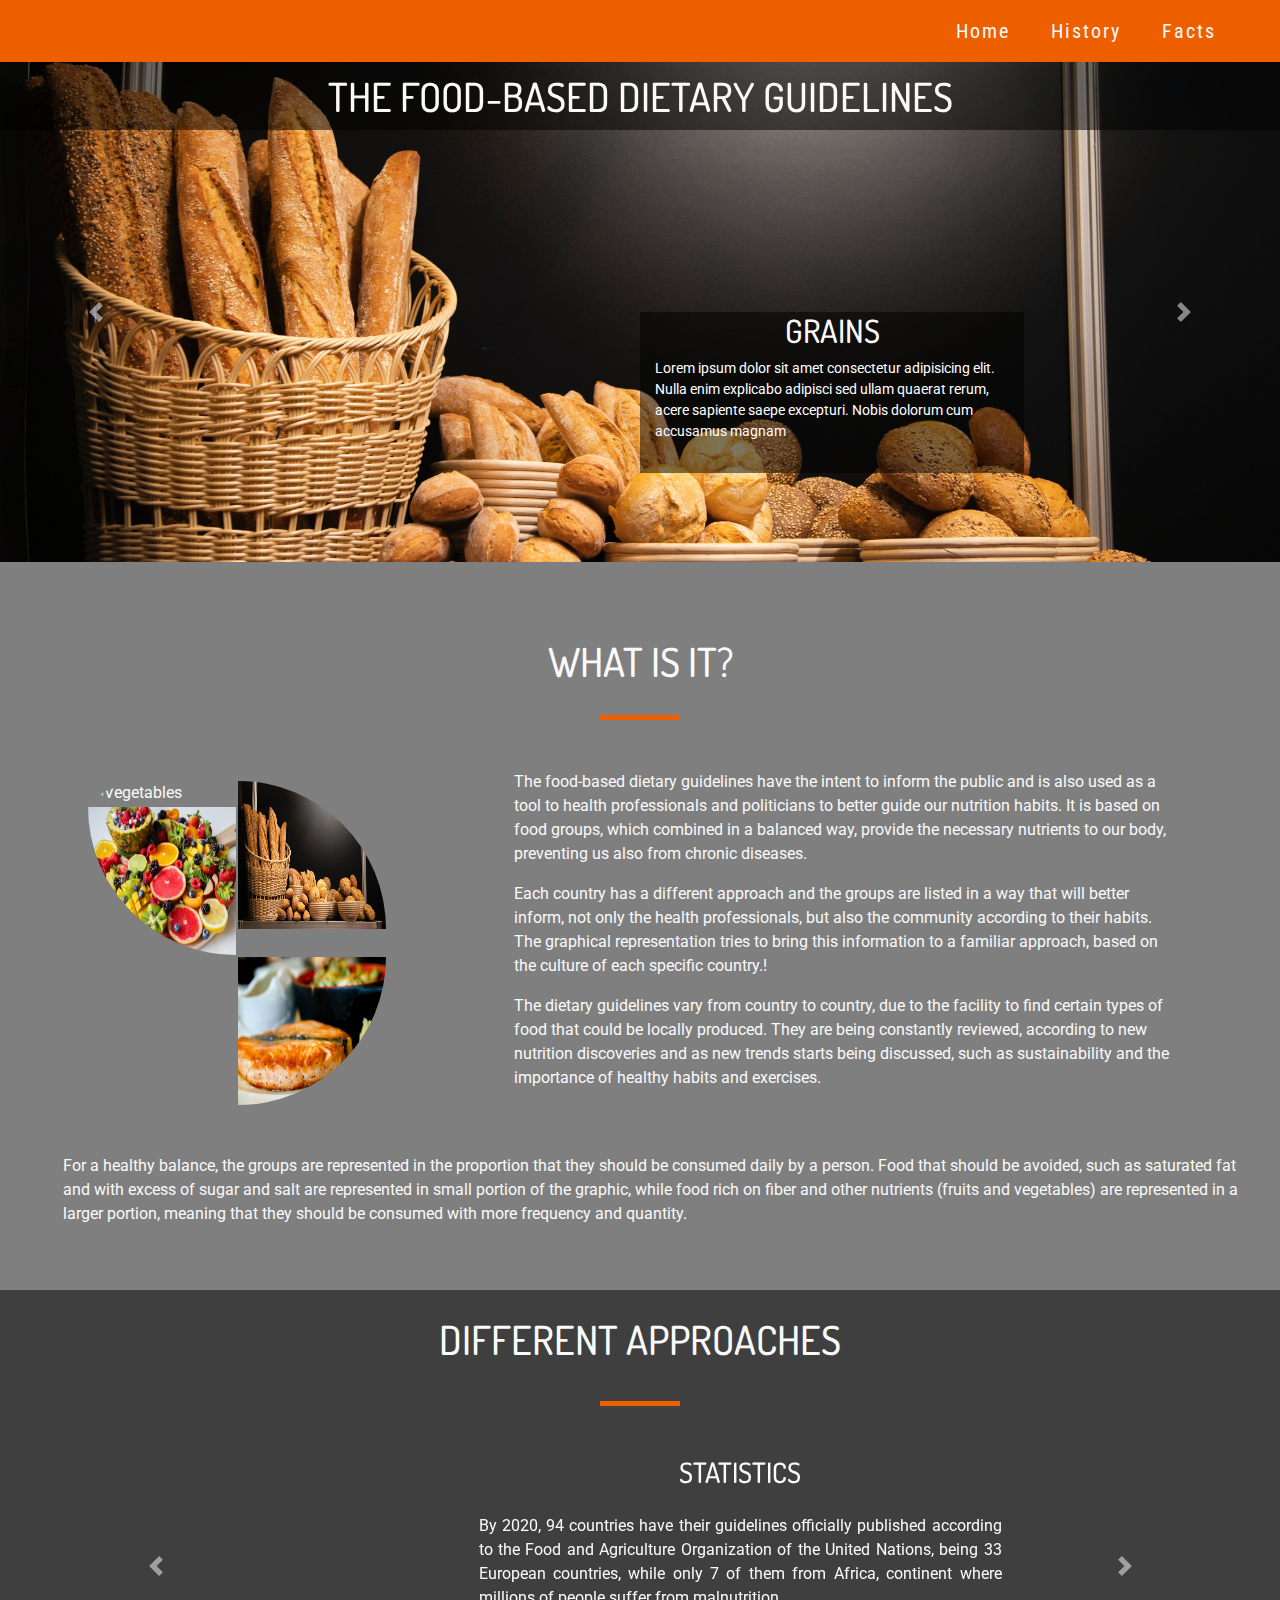
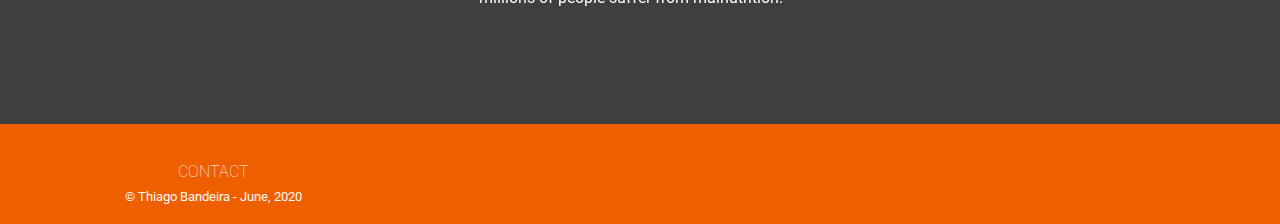
==== commit 56417b16: "Centered main title, changed initial active photo in the hero carousel to the grains photo" ====
--- a/index.html
+++ b/index.html
@@ -37,11 +37,11 @@
 	<section>
 		<div class="section-wrapper">
 			<div class="hero-wrapper justify-content-center">
-				<h1 class="maintitles">The Food-Based Dietary Guidelines</h1>
+				<h1 class="maintitles text-center">The Food-Based Dietary Guidelines</h1>
 			    <div>
 					<div id="carouselExampleControls" class="carousel slide" data-ride="carousel">
 						<div class="carousel-inner">
-							<div class="carousel-item active">
+							<div class="carousel-item">
 								<div class="img-fruits">
 									<div class="d-none d-md-block text-box-hero">
                                         <h2 class="heading text-center">Fruits</h2>
@@ -57,7 +57,7 @@
                                     </div>
 								</div>
 							</div>
-							<div class="carousel-item">
+							<div class="carousel-item active">
 								<div class="img-grains">
 									<div class="d-none d-md-block text-box-hero">
                                         <h2 class="heading text-center">Grains</h2>
--- a/assets/css/style.css
+++ b/assets/css/style.css
@@ -147,11 +147,10 @@
 .maintitles {
   background-color: rgba(0, 0, 0, 0.5);
   color: #fafafa;
-  margin: 15px;
-  left: 10%;
   padding: 10px 30px;
   position: absolute;
   z-index: 1;
+  width: 100%;
 }
 
 .herophotos {
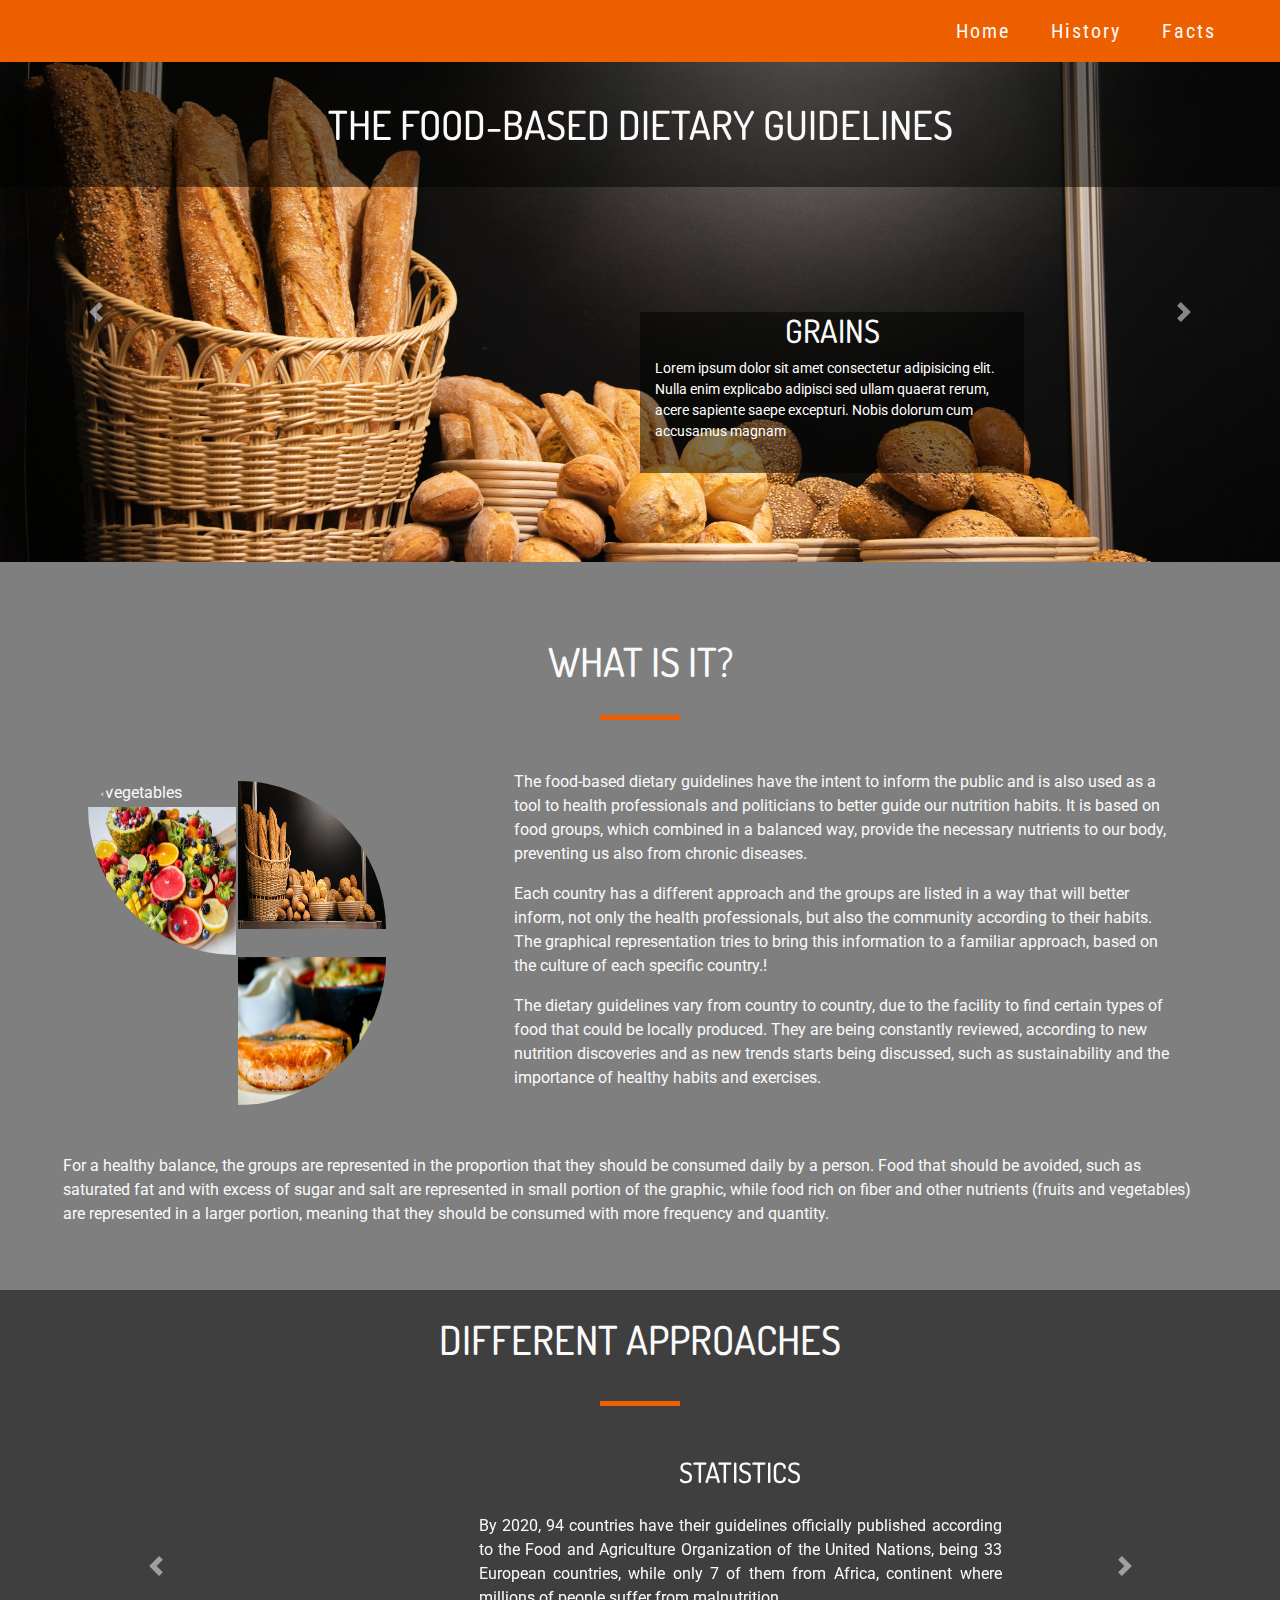
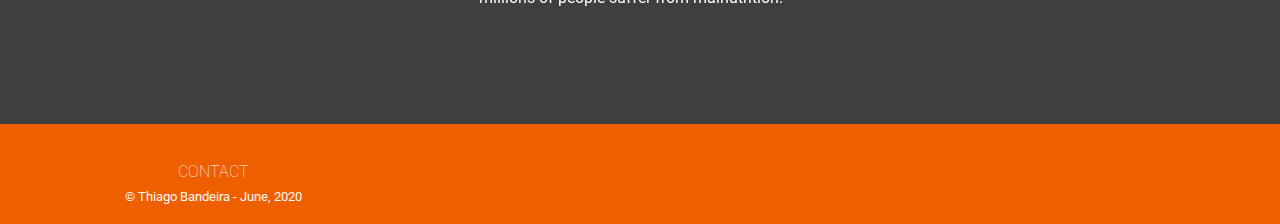
==== commit 8225e3f6: "Adjusted final paddings in index.html" ====
--- a/index.html
+++ b/index.html
@@ -118,7 +118,7 @@
 							</p>
 						</div>
                         <div class="col-12">
-                            <p class="text-justify text-md-left pl-lg-5">
+                            <p class="text-justify text-md-left pl-lg-5 mr-lg-5 pr-lg-4">
 								For a healthy balance, the groups are represented in the proportion that they should be consumed daily
                                 by a person. Food that should be avoided, such as saturated fat and with excess of sugar and salt are 
                                 represented in small portion of the graphic, while food rich on fiber and other nutrients (fruits and 
--- a/assets/css/style.css
+++ b/assets/css/style.css
@@ -147,7 +147,7 @@
 .maintitles {
   background-color: rgba(0, 0, 0, 0.5);
   color: #fafafa;
-  padding: 10px 30px;
+  padding: 3% 0%;
   position: absolute;
   z-index: 1;
   width: 100%;
